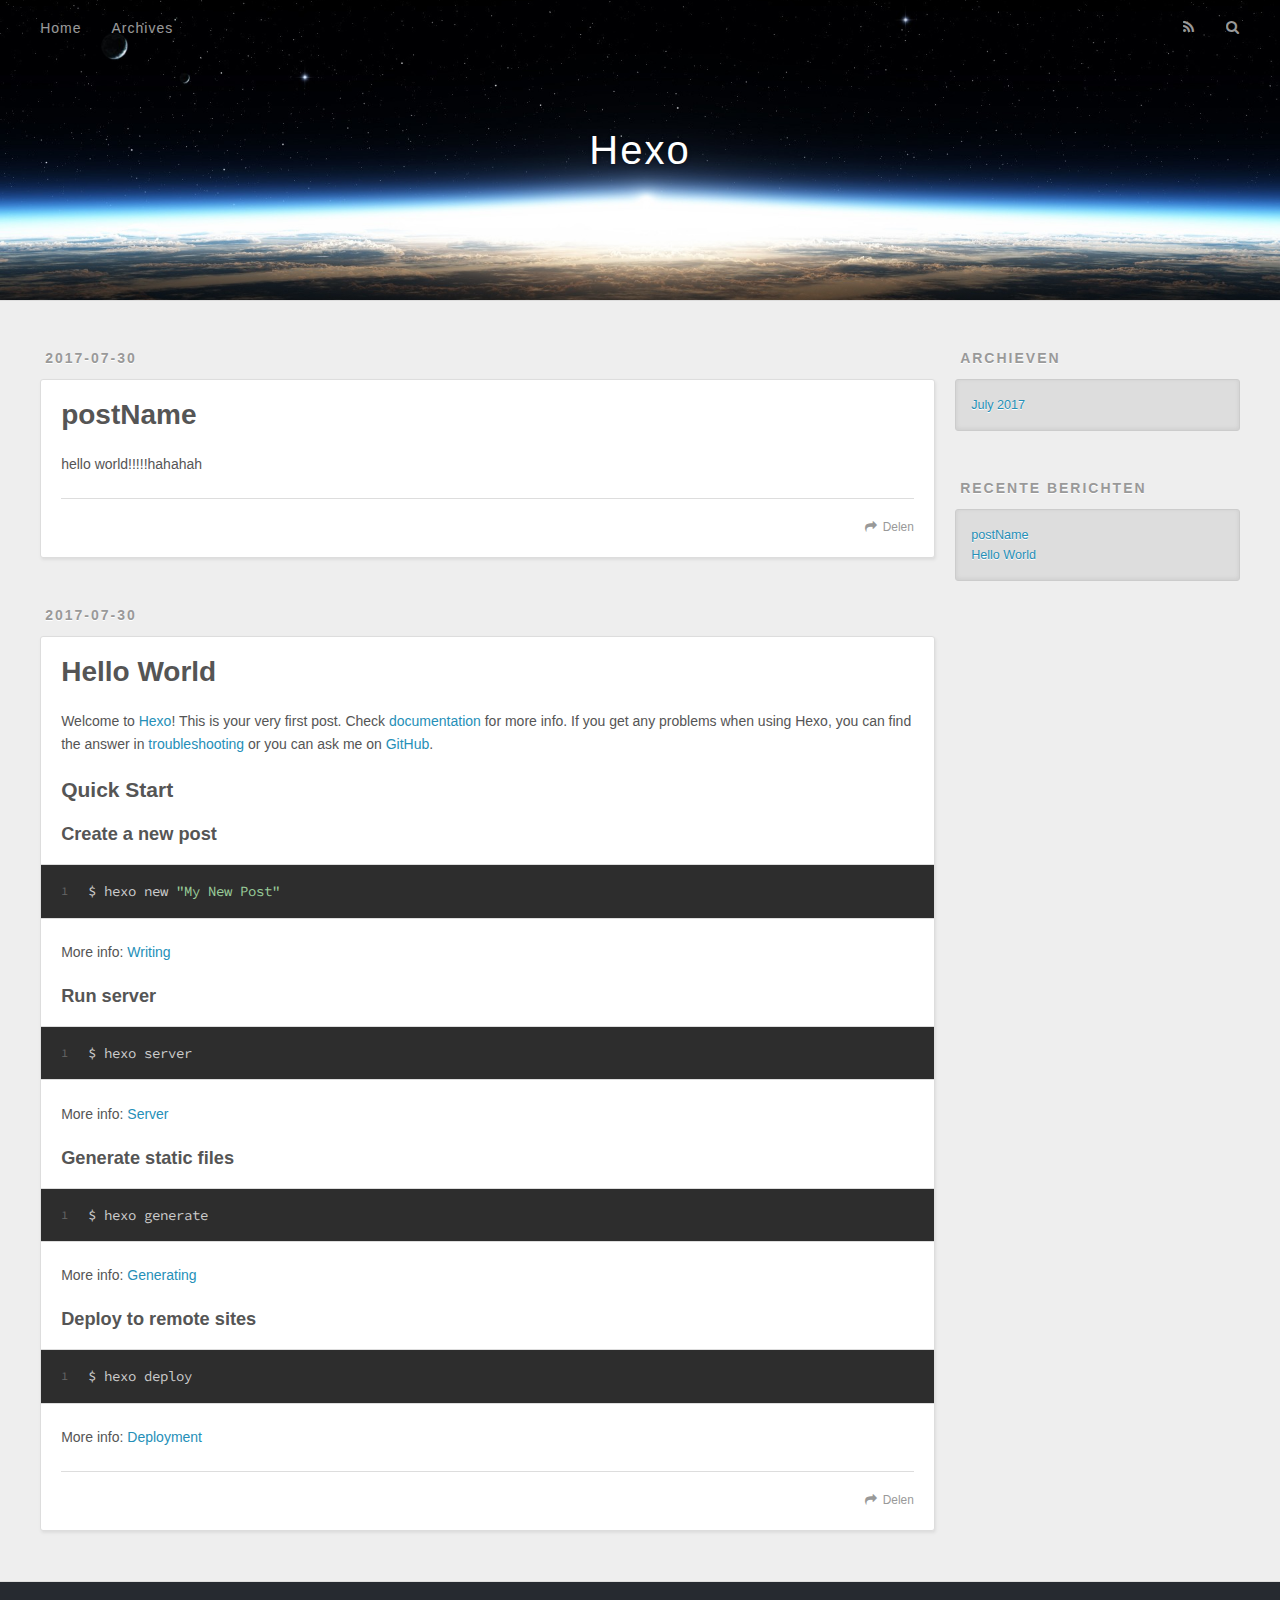
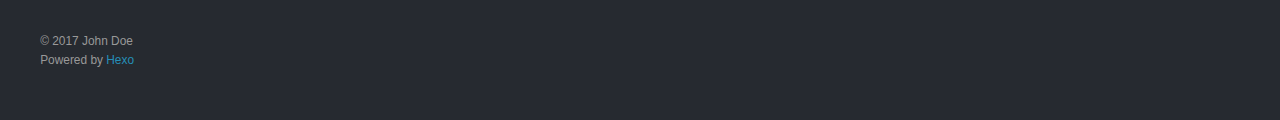
==== index.html @ 604d2409 "Site updated: 2017-07-30 21:45:47" ====
<!DOCTYPE html>
<html>
<head>
  <meta charset="utf-8">
  
  <title>Hexo</title>
  <meta name="viewport" content="width=device-width, initial-scale=1, maximum-scale=1">
  <meta property="og:type" content="website">
<meta property="og:title" content="Hexo">
<meta property="og:url" content="http://yoursite.com/index.html">
<meta property="og:site_name" content="Hexo">
<meta name="twitter:card" content="summary">
<meta name="twitter:title" content="Hexo">
  
    <link rel="alternate" href="/atom.xml" title="Hexo" type="application/atom+xml">
  
  
    <link rel="icon" href="/favicon.png">
  
  
    <link href="//fonts.googleapis.com/css?family=Source+Code+Pro" rel="stylesheet" type="text/css">
  
  <link rel="stylesheet" href="/css/style.css">
  

</head>

<body>
  <div id="container">
    <div id="wrap">
      <header id="header">
  <div id="banner"></div>
  <div id="header-outer" class="outer">
    <div id="header-title" class="inner">
      <h1 id="logo-wrap">
        <a href="/" id="logo">Hexo</a>
      </h1>
      
    </div>
    <div id="header-inner" class="inner">
      <nav id="main-nav">
        <a id="main-nav-toggle" class="nav-icon"></a>
        
          <a class="main-nav-link" href="/">Home</a>
        
          <a class="main-nav-link" href="/archives">Archives</a>
        
      </nav>
      <nav id="sub-nav">
        
          <a id="nav-rss-link" class="nav-icon" href="/atom.xml" title="RSS Feed"></a>
        
        <a id="nav-search-btn" class="nav-icon" title="Zoeken"></a>
      </nav>
      <div id="search-form-wrap">
        <form action="//google.com/search" method="get" accept-charset="UTF-8" class="search-form"><input type="search" name="q" class="search-form-input" placeholder="Search"><button type="submit" class="search-form-submit">&#xF002;</button><input type="hidden" name="sitesearch" value="http://yoursite.com"></form>
      </div>
    </div>
  </div>
</header>
      <div class="outer">
        <section id="main">
  
    <article id="post-postName" class="article article-type-post" itemscope itemprop="blogPost">
  <div class="article-meta">
    <a href="/2017/07/30/postName/" class="article-date">
  <time datetime="2017-07-30T13:39:22.000Z" itemprop="datePublished">2017-07-30</time>
</a>
    
  </div>
  <div class="article-inner">
    
    
      <header class="article-header">
        
  
    <h1 itemprop="name">
      <a class="article-title" href="/2017/07/30/postName/">postName</a>
    </h1>
  

      </header>
    
    <div class="article-entry" itemprop="articleBody">
      
        <p>hello world!!!!!hahahah</p>

      
    </div>
    <footer class="article-footer">
      <a data-url="http://yoursite.com/2017/07/30/postName/" data-id="cj5qrxjcn000185zwo9es2hul" class="article-share-link">Delen</a>
      
      
    </footer>
  </div>
  
</article>


  
    <article id="post-hello-world" class="article article-type-post" itemscope itemprop="blogPost">
  <div class="article-meta">
    <a href="/2017/07/30/hello-world/" class="article-date">
  <time datetime="2017-07-30T13:16:03.000Z" itemprop="datePublished">2017-07-30</time>
</a>
    
  </div>
  <div class="article-inner">
    
    
      <header class="article-header">
        
  
    <h1 itemprop="name">
      <a class="article-title" href="/2017/07/30/hello-world/">Hello World</a>
    </h1>
  

      </header>
    
    <div class="article-entry" itemprop="articleBody">
      
        <p>Welcome to <a href="https://hexo.io/" target="_blank" rel="external">Hexo</a>! This is your very first post. Check <a href="https://hexo.io/docs/" target="_blank" rel="external">documentation</a> for more info. If you get any problems when using Hexo, you can find the answer in <a href="https://hexo.io/docs/troubleshooting.html" target="_blank" rel="external">troubleshooting</a> or you can ask me on <a href="https://github.com/hexojs/hexo/issues" target="_blank" rel="external">GitHub</a>.</p>
<h2 id="Quick-Start"><a href="#Quick-Start" class="headerlink" title="Quick Start"></a>Quick Start</h2><h3 id="Create-a-new-post"><a href="#Create-a-new-post" class="headerlink" title="Create a new post"></a>Create a new post</h3><figure class="highlight bash"><table><tr><td class="gutter"><pre><div class="line">1</div></pre></td><td class="code"><pre><div class="line">$ hexo new <span class="string">"My New Post"</span></div></pre></td></tr></table></figure>
<p>More info: <a href="https://hexo.io/docs/writing.html" target="_blank" rel="external">Writing</a></p>
<h3 id="Run-server"><a href="#Run-server" class="headerlink" title="Run server"></a>Run server</h3><figure class="highlight bash"><table><tr><td class="gutter"><pre><div class="line">1</div></pre></td><td class="code"><pre><div class="line">$ hexo server</div></pre></td></tr></table></figure>
<p>More info: <a href="https://hexo.io/docs/server.html" target="_blank" rel="external">Server</a></p>
<h3 id="Generate-static-files"><a href="#Generate-static-files" class="headerlink" title="Generate static files"></a>Generate static files</h3><figure class="highlight bash"><table><tr><td class="gutter"><pre><div class="line">1</div></pre></td><td class="code"><pre><div class="line">$ hexo generate</div></pre></td></tr></table></figure>
<p>More info: <a href="https://hexo.io/docs/generating.html" target="_blank" rel="external">Generating</a></p>
<h3 id="Deploy-to-remote-sites"><a href="#Deploy-to-remote-sites" class="headerlink" title="Deploy to remote sites"></a>Deploy to remote sites</h3><figure class="highlight bash"><table><tr><td class="gutter"><pre><div class="line">1</div></pre></td><td class="code"><pre><div class="line">$ hexo deploy</div></pre></td></tr></table></figure>
<p>More info: <a href="https://hexo.io/docs/deployment.html" target="_blank" rel="external">Deployment</a></p>

      
    </div>
    <footer class="article-footer">
      <a data-url="http://yoursite.com/2017/07/30/hello-world/" data-id="cj5qrxjch000085zwcpgie3vq" class="article-share-link">Delen</a>
      
      
    </footer>
  </div>
  
</article>


  

</section>
        
          <aside id="sidebar">
  
    

  
    

  
    
  
    
  <div class="widget-wrap">
    <h3 class="widget-title">Archieven</h3>
    <div class="widget">
      <ul class="archive-list"><li class="archive-list-item"><a class="archive-list-link" href="/archives/2017/07/">July 2017</a></li></ul>
    </div>
  </div>


  
    
  <div class="widget-wrap">
    <h3 class="widget-title">Recente berichten</h3>
    <div class="widget">
      <ul>
        
          <li>
            <a href="/2017/07/30/postName/">postName</a>
          </li>
        
          <li>
            <a href="/2017/07/30/hello-world/">Hello World</a>
          </li>
        
      </ul>
    </div>
  </div>

  
</aside>
        
      </div>
      <footer id="footer">
  
  <div class="outer">
    <div id="footer-info" class="inner">
      &copy; 2017 John Doe<br>
      Powered by <a href="http://hexo.io/" target="_blank">Hexo</a>
    </div>
  </div>
</footer>
    </div>
    <nav id="mobile-nav">
  
    <a href="/" class="mobile-nav-link">Home</a>
  
    <a href="/archives" class="mobile-nav-link">Archives</a>
  
</nav>
    

<script src="//ajax.googleapis.com/ajax/libs/jquery/2.0.3/jquery.min.js"></script>


  <link rel="stylesheet" href="/fancybox/jquery.fancybox.css">
  <script src="/fancybox/jquery.fancybox.pack.js"></script>


<script src="/js/script.js"></script>

  </div>
</body>
</html>
---- css/style.css ----
body {
  width: 100%;
}
body:before,
body:after {
  content: "";
  display: table;
}
body:after {
  clear: both;
}
html,
body,
div,
span,
applet,
object,
iframe,
h1,
h2,
h3,
h4,
h5,
h6,
p,
blockquote,
pre,
a,
abbr,
acronym,
address,
big,
cite,
code,
del,
dfn,
em,
img,
ins,
kbd,
q,
s,
samp,
small,
strike,
strong,
sub,
sup,
tt,
var,
dl,
dt,
dd,
ol,
ul,
li,
fieldset,
form,
label,
legend,
table,
caption,
tbody,
tfoot,
thead,
tr,
th,
td {
  margin: 0;
  padding: 0;
  border: 0;
  outline: 0;
  font-weight: inherit;
  font-style: inherit;
  font-family: inherit;
  font-size: 100%;
  vertical-align: baseline;
}
body {
  line-height: 1;
  color: #000;
  background: #fff;
}
ol,
ul {
  list-style: none;
}
table {
  border-collapse: separate;
  border-spacing: 0;
  vertical-align: middle;
}
caption,
th,
td {
  text-align: left;
  font-weight: normal;
  vertical-align: middle;
}
a img {
  border: none;
}
input,
button {
  margin: 0;
  padding: 0;
}
input::-moz-focus-inner,
button::-moz-focus-inner {
  border: 0;
  padding: 0;
}
@font-face {
  font-family: FontAwesome;
  font-style: normal;
  font-weight: normal;
  src: url("fonts/fontawesome-webfont.eot?v=#4.0.3");
  src: url("fonts/fontawesome-webfont.eot?#iefix&v=#4.0.3") format("embedded-opentype"), url("fonts/fontawesome-webfont.woff?v=#4.0.3") format("woff"), url("fonts/fontawesome-webfont.ttf?v=#4.0.3") format("truetype"), url("fonts/fontawesome-webfont.svg#fontawesomeregular?v=#4.0.3") format("svg");
}
html,
body,
#container {
  height: 100%;
}
body {
  background: #eee;
  font: 14px "Helvetica Neue", Helvetica, Arial, sans-serif;
  -webkit-text-size-adjust: 100%;
}
.outer {
  max-width: 1220px;
  margin: 0 auto;
  padding: 0 20px;
}
.outer:before,
.outer:after {
  content: "";
  display: table;
}
.outer:after {
  clear: both;
}
.inner {
  display: inline;
  float: left;
  width: 98.33333333333333%;
  margin: 0 0.833333333333333%;
}
.left,
.alignleft {
  float: left;
}
.right,
.alignright {
  float: right;
}
.clear {
  clear: both;
}
#container {
  position: relative;
}
.mobile-nav-on {
  overflow: hidden;
}
#wrap {
  height: 100%;
  width: 100%;
  position: absolute;
  top: 0;
  left: 0;
  -webkit-transition: 0.2s ease-out;
  -moz-transition: 0.2s ease-out;
  -ms-transition: 0.2s ease-out;
  transition: 0.2s ease-out;
  z-index: 1;
  background: #eee;
}
.mobile-nav-on #wrap {
  left: 280px;
}
@media screen and (min-width: 768px) {
  #main {
    display: inline;
    float: left;
    width: 73.33333333333333%;
    margin: 0 0.833333333333333%;
  }
}
.article-date,
.article-category-link,
.archive-year,
.widget-title {
  text-decoration: none;
  text-transform: uppercase;
  letter-spacing: 2px;
  color: #999;
  margin-bottom: 1em;
  margin-left: 5px;
  line-height: 1em;
  text-shadow: 0 1px #fff;
  font-weight: bold;
}
.article-inner,
.archive-article-inner {
  background: #fff;
  -webkit-box-shadow: 1px 2px 3px #ddd;
  box-shadow: 1px 2px 3px #ddd;
  border: 1px solid #ddd;
  border-radius: 3px;
}
.article-entry h1,
.widget h1 {
  font-size: 2em;
}
.article-entry h2,
.widget h2 {
  font-size: 1.5em;
}
.article-entry h3,
.widget h3 {
  font-size: 1.3em;
}
.article-entry h4,
.widget h4 {
  font-size: 1.2em;
}
.article-entry h5,
.widget h5 {
  font-size: 1em;
}
.article-entry h6,
.widget h6 {
  font-size: 1em;
  color: #999;
}
.article-entry hr,
.widget hr {
  border: 1px dashed #ddd;
}
.article-entry strong,
.widget strong {
  font-weight: bold;
}
.article-entry em,
.widget em,
.article-entry cite,
.widget cite {
  font-style: italic;
}
.article-entry sup,
.widget sup,
.article-entry sub,
.widget sub {
  font-size: 0.75em;
  line-height: 0;
  position: relative;
  vertical-align: baseline;
}
.article-entry sup,
.widget sup {
  top: -0.5em;
}
.article-entry sub,
.widget sub {
  bottom: -0.2em;
}
.article-entry small,
.widget small {
  font-size: 0.85em;
}
.article-entry acronym,
.widget acronym,
.article-entry abbr,
.widget abbr {
  border-bottom: 1px dotted;
}
.article-entry ul,
.widget ul,
.article-entry ol,
.widget ol,
.article-entry dl,
.widget dl {
  margin: 0 20px;
  line-height: 1.6em;
}
.article-entry ul ul,
.widget ul ul,
.article-entry ol ul,
.widget ol ul,
.article-entry ul ol,
.widget ul ol,
.article-entry ol ol,
.widget ol ol {
  margin-top: 0;
  margin-bottom: 0;
}
.article-entry ul,
.widget ul {
  list-style: disc;
}
.article-entry ol,
.widget ol {
  list-style: decimal;
}
.article-entry dt,
.widget dt {
  font-weight: bold;
}
#header {
  height: 300px;
  position: relative;
  border-bottom: 1px solid #ddd;
}
#header:before,
#header:after {
  content: "";
  position: absolute;
  left: 0;
  right: 0;
  height: 40px;
}
#header:before {
  top: 0;
  background: -webkit-linear-gradient(rgba(0,0,0,0.2), transparent);
  background: -moz-linear-gradient(rgba(0,0,0,0.2), transparent);
  background: -ms-linear-gradient(rgba(0,0,0,0.2), transparent);
  background: linear-gradient(rgba(0,0,0,0.2), transparent);
}
#header:after {
  bottom: 0;
  background: -webkit-linear-gradient(transparent, rgba(0,0,0,0.2));
  background: -moz-linear-gradient(transparent, rgba(0,0,0,0.2));
  background: -ms-linear-gradient(transparent, rgba(0,0,0,0.2));
  background: linear-gradient(transparent, rgba(0,0,0,0.2));
}
#header-outer {
  height: 100%;
  position: relative;
}
#header-inner {
  position: relative;
  overflow: hidden;
}
#banner {
  position: absolute;
  top: 0;
  left: 0;
  width: 100%;
  height: 100%;
  background: url("images/banner.jpg") center #000;
  -webkit-background-size: cover;
  -moz-background-size: cover;
  background-size: cover;
  z-index: -1;
}
#header-title {
  text-align: center;
  height: 40px;
  position: absolute;
  top: 50%;
  left: 0;
  margin-top: -20px;
}
#logo,
#subtitle {
  text-decoration: none;
  color: #fff;
  font-weight: 300;
  text-shadow: 0 1px 4px rgba(0,0,0,0.3);
}
#logo {
  font-size: 40px;
  line-height: 40px;
  letter-spacing: 2px;
}
#subtitle {
  font-size: 16px;
  line-height: 16px;
  letter-spacing: 1px;
}
#subtitle-wrap {
  margin-top: 16px;
}
#main-nav {
  float: left;
  margin-left: -15px;
}
.nav-icon,
.main-nav-link {
  float: left;
  color: #fff;
  opacity: 0.6;
  text-decoration: none;
  text-shadow: 0 1px rgba(0,0,0,0.2);
  -webkit-transition: opacity 0.2s;
  -moz-transition: opacity 0.2s;
  -ms-transition: opacity 0.2s;
  transition: opacity 0.2s;
  display: block;
  padding: 20px 15px;
}
.nav-icon:hover,
.main-nav-link:hover {
  opacity: 1;
}
.nav-icon {
  font-family: FontAwesome;
  text-align: center;
  font-size: 14px;
  width: 14px;
  height: 14px;
  padding: 20px 15px;
  position: relative;
  cursor: pointer;
}
.main-nav-link {
  font-weight: 300;
  letter-spacing: 1px;
}
@media screen and (max-width: 479px) {
  .main-nav-link {
    display: none;
  }
}
#main-nav-toggle {
  display: none;
}
#main-nav-toggle:before {
  content: "\f0c9";
}
@media screen and (max-width: 479px) {
  #main-nav-toggle {
    display: block;
  }
}
#sub-nav {
  float: right;
  margin-right: -15px;
}
#nav-rss-link:before {
  content: "\f09e";
}
#nav-search-btn:before {
  content: "\f002";
}
#search-form-wrap {
  position: absolute;
  top: 15px;
  width: 150px;
  height: 30px;
  right: -150px;
  opacity: 0;
  -webkit-transition: 0.2s ease-out;
  -moz-transition: 0.2s ease-out;
  -ms-transition: 0.2s ease-out;
  transition: 0.2s ease-out;
}
#search-form-wrap.on {
  opacity: 1;
  right: 0;
}
@media screen and (max-width: 479px) {
  #search-form-wrap {
    width: 100%;
    right: -100%;
  }
}
.search-form {
  position: absolute;
  top: 0;
  left: 0;
  right: 0;
  background: #fff;
  padding: 5px 15px;
  border-radius: 15px;
  -webkit-box-shadow: 0 0 10px rgba(0,0,0,0.3);
  box-shadow: 0 0 10px rgba(0,0,0,0.3);
}
.search-form-input {
  border: none;
  background: none;
  color: #555;
  width: 100%;
  font: 13px "Helvetica Neue", Helvetica, Arial, sans-serif;
  outline: none;
}
.search-form-input::-webkit-search-results-decoration,
.search-form-input::-webkit-search-cancel-button {
  -webkit-appearance: none;
}
.search-form-submit {
  position: absolute;
  top: 50%;
  right: 10px;
  margin-top: -7px;
  font: 13px FontAwesome;
  border: none;
  background: none;
  color: #bbb;
  cursor: pointer;
}
.search-form-submit:hover,
.search-form-submit:focus {
  color: #777;
}
.article {
  margin: 50px 0;
}
.article-inner {
  overflow: hidden;
}
.article-meta:before,
.article-meta:after {
  content: "";
  display: table;
}
.article-meta:after {
  clear: both;
}
.article-date {
  float: left;
}
.article-category {
  float: left;
  line-height: 1em;
  color: #ccc;
  text-shadow: 0 1px #fff;
  margin-left: 8px;
}
.article-category:before {
  content: "\2022";
}
.article-category-link {
  margin: 0 12px 1em;
}
.article-header {
  padding: 20px 20px 0;
}
.article-title {
  text-decoration: none;
  font-size: 2em;
  font-weight: bold;
  color: #555;
  line-height: 1.1em;
  -webkit-transition: color 0.2s;
  -moz-transition: color 0.2s;
  -ms-transition: color 0.2s;
  transition: color 0.2s;
}
a.article-title:hover {
  color: #258fb8;
}
.article-entry {
  color: #555;
  padding: 0 20px;
}
.article-entry:before,
.article-entry:after {
  content: "";
  display: table;
}
.article-entry:after {
  clear: both;
}
.article-entry p,
.article-entry table {
  line-height: 1.6em;
  margin: 1.6em 0;
}
.article-entry h1,
.article-entry h2,
.article-entry h3,
.article-entry h4,
.article-entry h5,
.article-entry h6 {
  font-weight: bold;
}
.article-entry h1,
.article-entry h2,
.article-entry h3,
.article-entry h4,
.article-entry h5,
.article-entry h6 {
  line-height: 1.1em;
  margin: 1.1em 0;
}
.article-entry a {
  color: #258fb8;
  text-decoration: none;
}
.article-entry a:hover {
  text-decoration: underline;
}
.article-entry ul,
.article-entry ol,
.article-entry dl {
  margin-top: 1.6em;
  margin-bottom: 1.6em;
}
.article-entry img,
.article-entry video {
  max-width: 100%;
  height: auto;
  display: block;
  margin: auto;
}
.article-entry iframe {
  border: none;
}
.article-entry table {
  width: 100%;
  border-collapse: collapse;
  border-spacing: 0;
}
.article-entry th {
  font-weight: bold;
  border-bottom: 3px solid #ddd;
  padding-bottom: 0.5em;
}
.article-entry td {
  border-bottom: 1px solid #ddd;
  padding: 10px 0;
}
.article-entry blockquote {
  font-family: Georgia, "Times New Roman", serif;
  font-size: 1.4em;
  margin: 1.6em 20px;
  text-align: center;
}
.article-entry blockquote footer {
  font-size: 14px;
  margin: 1.6em 0;
  font-family: "Helvetica Neue", Helvetica, Arial, sans-serif;
}
.article-entry blockquote footer cite:before {
  content: "—";
  padding: 0 0.5em;
}
.article-entry .pullquote {
  text-align: left;
  width: 45%;
  margin: 0;
}
.article-entry .pullquote.left {
  margin-left: 0.5em;
  margin-right: 1em;
}
.article-entry .pullquote.right {
  margin-right: 0.5em;
  margin-left: 1em;
}
.article-entry .caption {
  color: #999;
  display: block;
  font-size: 0.9em;
  margin-top: 0.5em;
  position: relative;
  text-align: center;
}
.article-entry .video-container {
  position: relative;
  padding-top: 56.25%;
  height: 0;
  overflow: hidden;
}
.article-entry .video-container iframe,
.article-entry .video-container object,
.article-entry .video-container embed {
  position: absolute;
  top: 0;
  left: 0;
  width: 100%;
  height: 100%;
  margin-top: 0;
}
.article-more-link a {
  display: inline-block;
  line-height: 1em;
  padding: 6px 15px;
  border-radius: 15px;
  background: #eee;
  color: #999;
  text-shadow: 0 1px #fff;
  text-decoration: none;
}
.article-more-link a:hover {
  background: #258fb8;
  color: #fff;
  text-decoration: none;
  text-shadow: 0 1px #1e7293;
}
.article-footer {
  font-size: 0.85em;
  line-height: 1.6em;
  border-top: 1px solid #ddd;
  padding-top: 1.6em;
  margin: 0 20px 20px;
}
.article-footer:before,
.article-footer:after {
  content: "";
  display: table;
}
.article-footer:after {
  clear: both;
}
.article-footer a {
  color: #999;
  text-decoration: none;
}
.article-footer a:hover {
  color: #555;
}
.article-tag-list-item {
  float: left;
  margin-right: 10px;
}
.article-tag-list-link:before {
  content: "#";
}
.article-comment-link {
  float: right;
}
.article-comment-link:before {
  content: "\f075";
  font-family: FontAwesome;
  padding-right: 8px;
}
.article-share-link {
  cursor: pointer;
  float: right;
  margin-left: 20px;
}
.article-share-link:before {
  content: "\f064";
  font-family: FontAwesome;
  padding-right: 6px;
}
#article-nav {
  position: relative;
}
#article-nav:before,
#article-nav:after {
  content: "";
  display: table;
}
#article-nav:after {
  clear: both;
}
@media screen and (min-width: 768px) {
  #article-nav {
    margin: 50px 0;
  }
  #article-nav:before {
    width: 8px;
    height: 8px;
    position: absolute;
    top: 50%;
    left: 50%;
    margin-top: -4px;
    margin-left: -4px;
    content: "";
    border-radius: 50%;
    background: #ddd;
    -webkit-box-shadow: 0 1px 2px #fff;
    box-shadow: 0 1px 2px #fff;
  }
}
.article-nav-link-wrap {
  text-decoration: none;
  text-shadow: 0 1px #fff;
  color: #999;
  -webkit-box-sizing: border-box;
  -moz-box-sizing: border-box;
  box-sizing: border-box;
  margin-top: 50px;
  text-align: center;
  display: block;
}
.article-nav-link-wrap:hover {
  color: #555;
}
@media screen and (min-width: 768px) {
  .article-nav-link-wrap {
    width: 50%;
    margin-top: 0;
  }
}
@media screen and (min-width: 768px) {
  #article-nav-newer {
    float: left;
    text-align: right;
    padding-right: 20px;
  }
}
@media screen and (min-width: 768px) {
  #article-nav-older {
    float: right;
    text-align: left;
    padding-left: 20px;
  }
}
.article-nav-caption {
  text-transform: uppercase;
  letter-spacing: 2px;
  color: #ddd;
  line-height: 1em;
  font-weight: bold;
}
#article-nav-newer .article-nav-caption {
  margin-right: -2px;
}
.article-nav-title {
  font-size: 0.85em;
  line-height: 1.6em;
  margin-top: 0.5em;
}
.article-share-box {
  position: absolute;
  display: none;
  background: #fff;
  -webkit-box-shadow: 1px 2px 10px rgba(0,0,0,0.2);
  box-shadow: 1px 2px 10px rgba(0,0,0,0.2);
  border-radius: 3px;
  margin-left: -145px;
  overflow: hidden;
  z-index: 1;
}
.article-share-box.on {
  display: block;
}
.article-share-input {
  width: 100%;
  background: none;
  -webkit-box-sizing: border-box;
  -moz-box-sizing: border-box;
  box-sizing: border-box;
  font: 14px "Helvetica Neue", Helvetica, Arial, sans-serif;
  padding: 0 15px;
  color: #555;
  outline: none;
  border: 1px solid #ddd;
  border-radius: 3px 3px 0 0;
  height: 36px;
  line-height: 36px;
}
.article-share-links {
  background: #eee;
}
.article-share-links:before,
.article-share-links:after {
  content: "";
  display: table;
}
.article-share-links:after {
  clear: both;
}
.article-share-twitter,
.article-share-facebook,
.article-share-pinterest,
.article-share-google {
  width: 50px;
  height: 36px;
  display: block;
  float: left;
  position: relative;
  color: #999;
  text-shadow: 0 1px #fff;
}
.article-share-twitter:before,
.article-share-facebook:before,
.article-share-pinterest:before,
.article-share-google:before {
  font-size: 20px;
  font-family: FontAwesome;
  width: 20px;
  height: 20px;
  position: absolute;
  top: 50%;
  left: 50%;
  margin-top: -10px;
  margin-left: -10px;
  text-align: center;
}
.article-share-twitter:hover,
.article-share-facebook:hover,
.article-share-pinterest:hover,
.article-share-google:hover {
  color: #fff;
}
.article-share-twitter:before {
  content: "\f099";
}
.article-share-twitter:hover {
  background: #00aced;
  text-shadow: 0 1px #008abe;
}
.article-share-facebook:before {
  content: "\f09a";
}
.article-share-facebook:hover {
  background: #3b5998;
  text-shadow: 0 1px #2f477a;
}
.article-share-pinterest:before {
  content: "\f0d2";
}
.article-share-pinterest:hover {
  background: #cb2027;
  text-shadow: 0 1px #a21a1f;
}
.article-share-google:before {
  content: "\f0d5";
}
.article-share-google:hover {
  background: #dd4b39;
  text-shadow: 0 1px #be3221;
}
.article-gallery {
  background: #000;
  position: relative;
}
.article-gallery-photos {
  position: relative;
  overflow: hidden;
}
.article-gallery-img {
  display: none;
  max-width: 100%;
}
.article-gallery-img:first-child {
  display: block;
}
.article-gallery-img.loaded {
  position: absolute;
  display: block;
}
.article-gallery-img img {
  display: block;
  max-width: 100%;
  margin: 0 auto;
}
#comments {
  background: #fff;
  -webkit-box-shadow: 1px 2px 3px #ddd;
  box-shadow: 1px 2px 3px #ddd;
  padding: 20px;
  border: 1px solid #ddd;
  border-radius: 3px;
  margin: 50px 0;
}
#comments a {
  color: #258fb8;
}
.archives-wrap {
  margin: 50px 0;
}
.archives:before,
.archives:after {
  content: "";
  display: table;
}
.archives:after {
  clear: both;
}
.archive-year-wrap {
  margin-bottom: 1em;
}
.archives {
  -webkit-column-gap: 10px;
  -moz-column-gap: 10px;
  column-gap: 10px;
}
@media screen and (min-width: 480px) and (max-width: 767px) {
  .archives {
    -webkit-column-count: 2;
    -moz-column-count: 2;
    column-count: 2;
  }
}
@media screen and (min-width: 768px) {
  .archives {
    -webkit-column-count: 3;
    -moz-column-count: 3;
    column-count: 3;
  }
}
.archive-article {
  -webkit-column-break-inside: avoid;
  page-break-inside: avoid;
  overflow: hidden;
  break-inside: avoid-column;
}
.archive-article-inner {
  padding: 10px;
  margin-bottom: 15px;
}
.archive-article-title {
  text-decoration: none;
  font-weight: bold;
  color: #555;
  -webkit-transition: color 0.2s;
  -moz-transition: color 0.2s;
  -ms-transition: color 0.2s;
  transition: color 0.2s;
  line-height: 1.6em;
}
.archive-article-title:hover {
  color: #258fb8;
}
.archive-article-footer {
  margin-top: 1em;
}
.archive-article-date {
  color: #999;
  text-decoration: none;
  font-size: 0.85em;
  line-height: 1em;
  margin-bottom: 0.5em;
  display: block;
}
#page-nav {
  margin: 50px auto;
  background: #fff;
  -webkit-box-shadow: 1px 2px 3px #ddd;
  box-shadow: 1px 2px 3px #ddd;
  border: 1px solid #ddd;
  border-radius: 3px;
  text-align: center;
  color: #999;
  overflow: hidden;
}
#page-nav:before,
#page-nav:after {
  content: "";
  display: table;
}
#page-nav:after {
  clear: both;
}
#page-nav a,
#page-nav span {
  padding: 10px 20px;
  line-height: 1;
  height: 2ex;
}
#page-nav a {
  color: #999;
  text-decoration: none;
}
#page-nav a:hover {
  background: #999;
  color: #fff;
}
#page-nav .prev {
  float: left;
}
#page-nav .next {
  float: right;
}
#page-nav .page-number {
  display: inline-block;
}
@media screen and (max-width: 479px) {
  #page-nav .page-number {
    display: none;
  }
}
#page-nav .current {
  color: #555;
  font-weight: bold;
}
#page-nav .space {
  color: #ddd;
}
#footer {
  background: #262a30;
  padding: 50px 0;
  border-top: 1px solid #ddd;
  color: #999;
}
#footer a {
  color: #258fb8;
  text-decoration: none;
}
#footer a:hover {
  text-decoration: underline;
}
#footer-info {
  line-height: 1.6em;
  font-size: 0.85em;
}
.article-entry pre,
.article-entry .highlight {
  background: #2d2d2d;
  margin: 0 -20px;
  padding: 15px 20px;
  border-style: solid;
  border-color: #ddd;
  border-width: 1px 0;
  overflow: auto;
  color: #ccc;
  line-height: 22.400000000000002px;
}
.article-entry .highlight .gutter pre,
.article-entry .gist .gist-file .gist-data .line-numbers {
  color: #666;
  font-size: 0.85em;
}
.article-entry pre,
.article-entry code {
  font-family: "Source Code Pro", Consolas, Monaco, Menlo, Consolas, monospace;
}
.article-entry code {
  background: #eee;
  text-shadow: 0 1px #fff;
  padding: 0 0.3em;
}
.article-entry pre code {
  background: none;
  text-shadow: none;
  padding: 0;
}
.article-entry .highlight pre {
  border: none;
  margin: 0;
  padding: 0;
}
.article-entry .highlight table {
  margin: 0;
  width: auto;
}
.article-entry .highlight td {
  border: none;
  padding: 0;
}
.article-entry .highlight figcaption {
  font-size: 0.85em;
  color: #999;
  line-height: 1em;
  margin-bottom: 1em;
}
.article-entry .highlight figcaption:before,
.article-entry .highlight figcaption:after {
  content: "";
  display: table;
}
.article-entry .highlight figcaption:after {
  clear: both;
}
.article-entry .highlight figcaption a {
  float: right;
}
.article-entry .highlight .gutter pre {
  text-align: right;
  padding-right: 20px;
}
.article-entry .highlight .line {
  height: 22.400000000000002px;
}
.article-entry .highlight .line.marked {
  background: #515151;
}
.article-entry .gist {
  margin: 0 -20px;
  border-style: solid;
  border-color: #ddd;
  border-width: 1px 0;
  background: #2d2d2d;
  padding: 15px 20px 15px 0;
}
.article-entry .gist .gist-file {
  border: none;
  font-family: "Source Code Pro", Consolas, Monaco, Menlo, Consolas, monospace;
  margin: 0;
}
.article-entry .gist .gist-file .gist-data {
  background: none;
  border: none;
}
.article-entry .gist .gist-file .gist-data .line-numbers {
  background: none;
  border: none;
  padding: 0 20px 0 0;
}
.article-entry .gist .gist-file .gist-data .line-data {
  padding: 0 !important;
}
.article-entry .gist .gist-file .highlight {
  margin: 0;
  padding: 0;
  border: none;
}
.article-entry .gist .gist-file .gist-meta {
  background: #2d2d2d;
  color: #999;
  font: 0.85em "Helvetica Neue", Helvetica, Arial, sans-serif;
  text-shadow: 0 0;
  padding: 0;
  margin-top: 1em;
  margin-left: 20px;
}
.article-entry .gist .gist-file .gist-meta a {
  color: #258fb8;
  font-weight: normal;
}
.article-entry .gist .gist-file .gist-meta a:hover {
  text-decoration: underline;
}
pre .comment,
pre .title {
  color: #999;
}
pre .variable,
pre .attribute,
pre .tag,
pre .regexp,
pre .ruby .constant,
pre .xml .tag .title,
pre .xml .pi,
pre .xml .doctype,
pre .html .doctype,
pre .css .id,
pre .css .class,
pre .css .pseudo {
  color: #f2777a;
}
pre .number,
pre .preprocessor,
pre .built_in,
pre .literal,
pre .params,
pre .constant {
  color: #f99157;
}
pre .class,
pre .ruby .class .title,
pre .css .rules .attribute {
  color: #9c9;
}
pre .string,
pre .value,
pre .inheritance,
pre .header,
pre .ruby .symbol,
pre .xml .cdata {
  color: #9c9;
}
pre .css .hexcolor {
  color: #6cc;
}
pre .function,
pre .python .decorator,
pre .python .title,
pre .ruby .function .title,
pre .ruby .title .keyword,
pre .perl .sub,
pre .javascript .title,
pre .coffeescript .title {
  color: #69c;
}
pre .keyword,
pre .javascript .function {
  color: #c9c;
}
@media screen and (max-width: 479px) {
  #mobile-nav {
    position: absolute;
    top: 0;
    left: 0;
    width: 280px;
    height: 100%;
    background: #191919;
    border-right: 1px solid #fff;
  }
}
@media screen and (max-width: 479px) {
  .mobile-nav-link {
    display: block;
    color: #999;
    text-decoration: none;
    padding: 15px 20px;
    font-weight: bold;
  }
  .mobile-nav-link:hover {
    color: #fff;
  }
}
@media screen and (min-width: 768px) {
  #sidebar {
    display: inline;
    float: left;
    width: 23.333333333333332%;
    margin: 0 0.833333333333333%;
  }
}
.widget-wrap {
  margin: 50px 0;
}
.widget {
  color: #777;
  text-shadow: 0 1px #fff;
  background: #ddd;
  -webkit-box-shadow: 0 -1px 4px #ccc inset;
  box-shadow: 0 -1px 4px #ccc inset;
  border: 1px solid #ccc;
  padding: 15px;
  border-radius: 3px;
}
.widget a {
  color: #258fb8;
  text-decoration: none;
}
.widget a:hover {
  text-decoration: underline;
}
.widget ul ul,
.widget ol ul,
.widget dl ul,
.widget ul ol,
.widget ol ol,
.widget dl ol,
.widget ul dl,
.widget ol dl,
.widget dl dl {
  margin-left: 15px;
  list-style: disc;
}
.widget {
  line-height: 1.6em;
  word-wrap: break-word;
  font-size: 0.9em;
}
.widget ul,
.widget ol {
  list-style: none;
  margin: 0;
}
.widget ul ul,
.widget ol ul,
.widget ul ol,
.widget ol ol {
  margin: 0 20px;
}
.widget ul ul,
.widget ol ul {
  list-style: disc;
}
.widget ul ol,
.widget ol ol {
  list-style: decimal;
}
.category-list-count,
.tag-list-count,
.archive-list-count {
  padding-left: 5px;
  color: #999;
  font-size: 0.85em;
}
.category-list-count:before,
.tag-list-count:before,
.archive-list-count:before {
  content: "(";
}
.category-list-count:after,
.tag-list-count:after,
.archive-list-count:after {
  content: ")";
}
.tagcloud a {
  margin-right: 5px;
  display: inline-block;
}
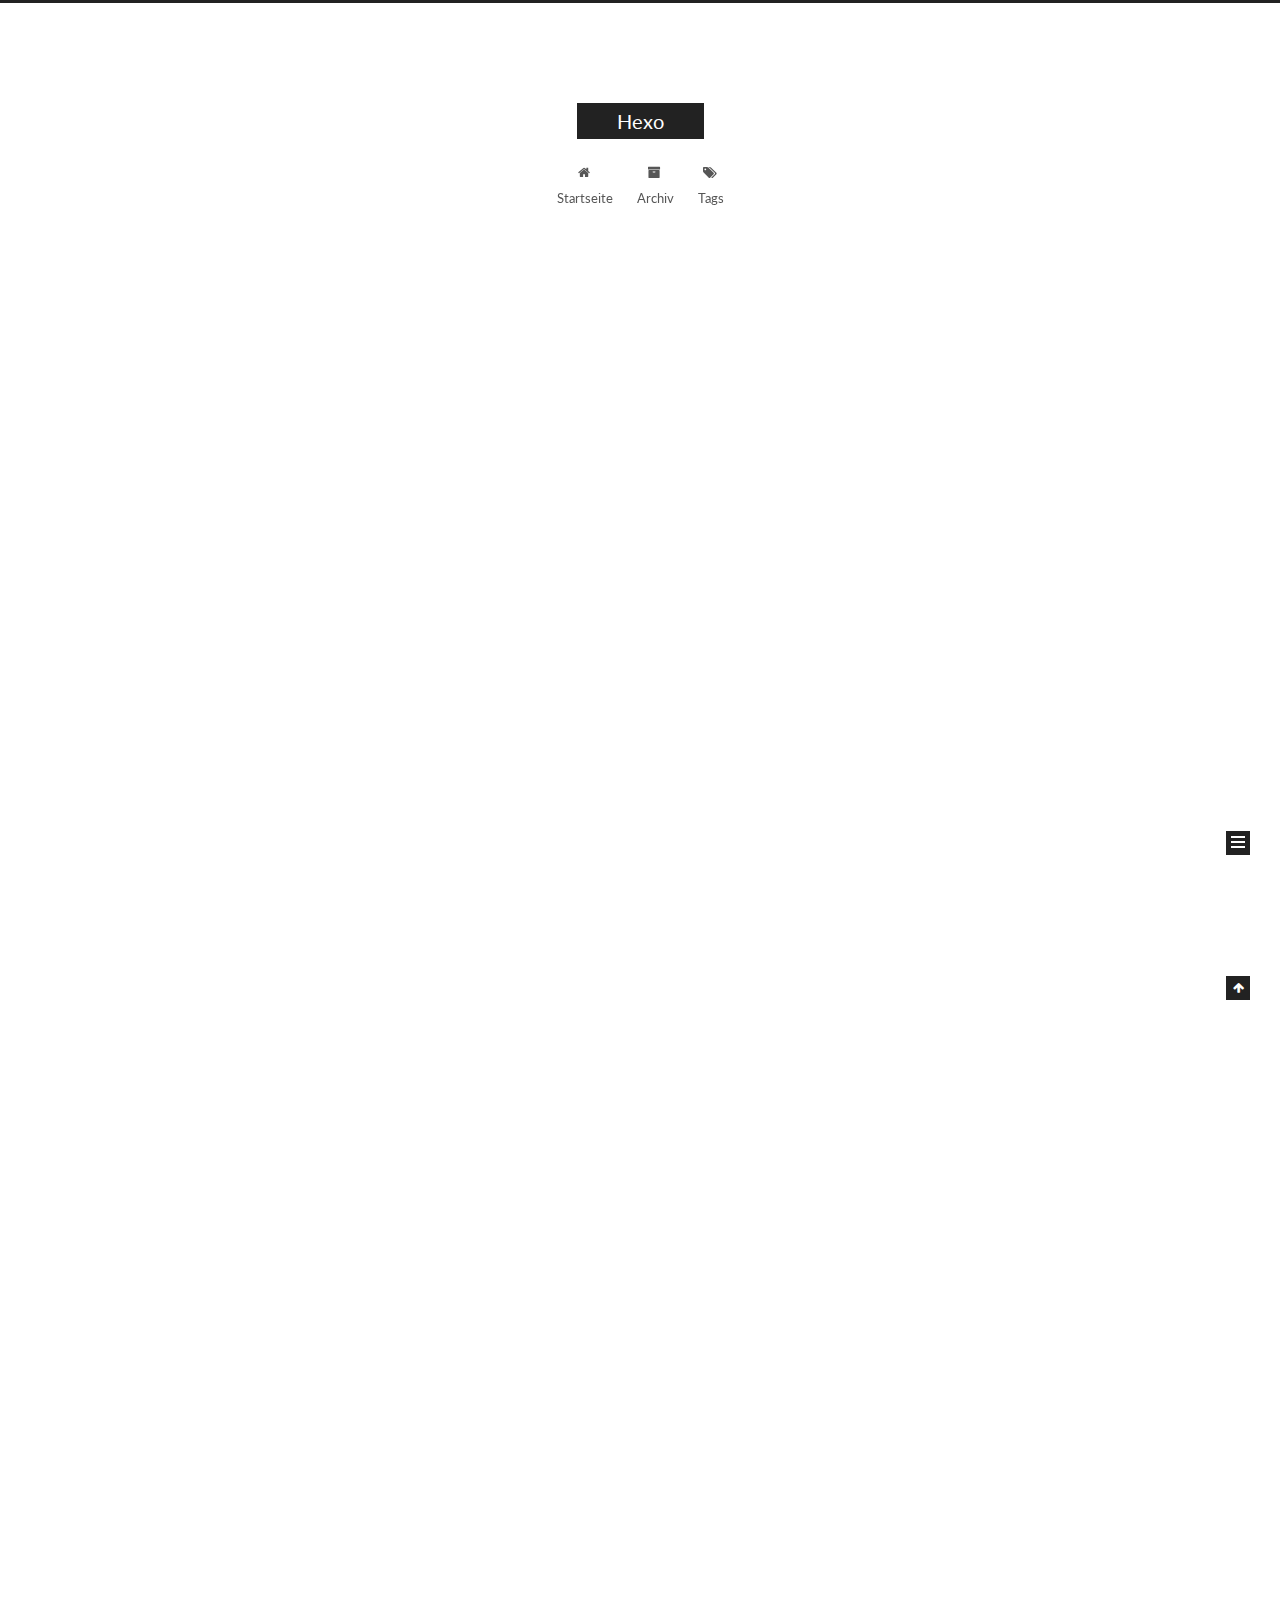
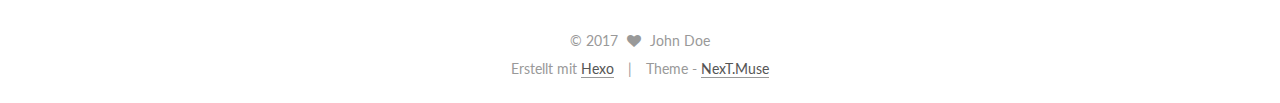
==== commit dfe43ac1: "Site updated: 2017-07-30 22:16:30" ====
--- a/index.html
+++ b/index.html
@@ -1,126 +1,439 @@
 <!DOCTYPE html>
-<html>
+
+
+
+  
+
+
+<html class="theme-next muse use-motion" lang="">
 <head>
-  <meta charset="utf-8">
-  
-  <title>Hexo</title>
-  <meta name="viewport" content="width=device-width, initial-scale=1, maximum-scale=1">
-  <meta property="og:type" content="website">
+  <meta charset="UTF-8"/>
+<meta http-equiv="X-UA-Compatible" content="IE=edge" />
+<meta name="viewport" content="width=device-width, initial-scale=1, maximum-scale=1"/>
+
+
+
+
+
+
+
+
+
+<meta http-equiv="Cache-Control" content="no-transform" />
+<meta http-equiv="Cache-Control" content="no-siteapp" />
+
+
+
+
+
+
+
+
+
+
+
+
+
+
+
+  
+  
+  <link href="/lib/fancybox/source/jquery.fancybox.css?v=2.1.5" rel="stylesheet" type="text/css" />
+
+
+
+
+  
+  
+  
+  
+
+  
+    
+    
+  
+
+  
+
+  
+
+  
+
+  
+
+  
+    
+    
+    <link href="//fonts.googleapis.com/css?family=Lato:300,300italic,400,400italic,700,700italic&subset=latin,latin-ext" rel="stylesheet" type="text/css">
+  
+
+
+
+
+
+
+<link href="/lib/font-awesome/css/font-awesome.min.css?v=4.6.2" rel="stylesheet" type="text/css" />
+
+<link href="/css/main.css?v=5.1.1" rel="stylesheet" type="text/css" />
+
+
+  <meta name="keywords" content="Hexo, NexT" />
+
+
+
+
+
+
+
+
+  <link rel="shortcut icon" type="image/x-icon" href="/favicon.ico?v=5.1.1" />
+
+
+
+
+
+
+<meta property="og:type" content="website">
 <meta property="og:title" content="Hexo">
 <meta property="og:url" content="http://yoursite.com/index.html">
 <meta property="og:site_name" content="Hexo">
 <meta name="twitter:card" content="summary">
 <meta name="twitter:title" content="Hexo">
-  
-    <link rel="alternate" href="/atom.xml" title="Hexo" type="application/atom+xml">
-  
-  
-    <link rel="icon" href="/favicon.png">
-  
-  
-    <link href="//fonts.googleapis.com/css?family=Source+Code+Pro" rel="stylesheet" type="text/css">
-  
-  <link rel="stylesheet" href="/css/style.css">
-  
+
+
+
+<script type="text/javascript" id="hexo.configurations">
+  var NexT = window.NexT || {};
+  var CONFIG = {
+    root: '/',
+    scheme: 'Muse',
+    sidebar: {"position":"left","display":"post","offset":12,"offset_float":0,"b2t":false,"scrollpercent":false,"onmobile":false},
+    fancybox: true,
+    motion: true,
+    duoshuo: {
+      userId: '0',
+      author: 'Author'
+    },
+    algolia: {
+      applicationID: '',
+      apiKey: '',
+      indexName: '',
+      hits: {"per_page":10},
+      labels: {"input_placeholder":"Search for Posts","hits_empty":"We didn't find any results for the search: ${query}","hits_stats":"${hits} results found in ${time} ms"}
+    }
+  };
+</script>
+
+
+
+  <link rel="canonical" href="http://yoursite.com/"/>
+
+
+
+
+
+  <title>Hexo</title>
+  
+
+
+
+
+
+
+
+
+
+
+
+
+
 
 </head>
 
-<body>
-  <div id="container">
-    <div id="wrap">
-      <header id="header">
-  <div id="banner"></div>
-  <div id="header-outer" class="outer">
-    <div id="header-title" class="inner">
-      <h1 id="logo-wrap">
-        <a href="/" id="logo">Hexo</a>
-      </h1>
-      
-    </div>
-    <div id="header-inner" class="inner">
-      <nav id="main-nav">
-        <a id="main-nav-toggle" class="nav-icon"></a>
-        
-          <a class="main-nav-link" href="/">Home</a>
-        
-          <a class="main-nav-link" href="/archives">Archives</a>
-        
-      </nav>
-      <nav id="sub-nav">
-        
-          <a id="nav-rss-link" class="nav-icon" href="/atom.xml" title="RSS Feed"></a>
-        
-        <a id="nav-search-btn" class="nav-icon" title="Zoeken"></a>
-      </nav>
-      <div id="search-form-wrap">
-        <form action="//google.com/search" method="get" accept-charset="UTF-8" class="search-form"><input type="search" name="q" class="search-form-input" placeholder="Search"><button type="submit" class="search-form-submit">&#xF002;</button><input type="hidden" name="sitesearch" value="http://yoursite.com"></form>
-      </div>
-    </div>
+<body itemscope itemtype="http://schema.org/WebPage" lang="">
+
+  
+  
+    
+  
+
+  <div class="container sidebar-position-left 
+   page-home 
+ ">
+    <div class="headband"></div>
+
+    <header id="header" class="header" itemscope itemtype="http://schema.org/WPHeader">
+      <div class="header-inner"><div class="site-brand-wrapper">
+  <div class="site-meta ">
+    
+
+    <div class="custom-logo-site-title">
+      <a href="/"  class="brand" rel="start">
+        <span class="logo-line-before"><i></i></span>
+        <span class="site-title">Hexo</span>
+        <span class="logo-line-after"><i></i></span>
+      </a>
+    </div>
+      
+        <p class="site-subtitle"></p>
+      
   </div>
-</header>
-      <div class="outer">
-        <section id="main">
-  
-    <article id="post-postName" class="article article-type-post" itemscope itemprop="blogPost">
-  <div class="article-meta">
-    <a href="/2017/07/30/postName/" class="article-date">
-  <time datetime="2017-07-30T13:39:22.000Z" itemprop="datePublished">2017-07-30</time>
-</a>
-    
+
+  <div class="site-nav-toggle">
+    <button>
+      <span class="btn-bar"></span>
+      <span class="btn-bar"></span>
+      <span class="btn-bar"></span>
+    </button>
   </div>
-  <div class="article-inner">
-    
-    
-      <header class="article-header">
-        
-  
-    <h1 itemprop="name">
-      <a class="article-title" href="/2017/07/30/postName/">postName</a>
-    </h1>
-  
-
+</div>
+
+<nav class="site-nav">
+  
+
+  
+    <ul id="menu" class="menu">
+      
+        
+        <li class="menu-item menu-item-home">
+          <a href="/" rel="section">
+            
+              <i class="menu-item-icon fa fa-fw fa-home"></i> <br />
+            
+            Startseite
+          </a>
+        </li>
+      
+        
+        <li class="menu-item menu-item-archives">
+          <a href="/archives/" rel="section">
+            
+              <i class="menu-item-icon fa fa-fw fa-archive"></i> <br />
+            
+            Archiv
+          </a>
+        </li>
+      
+        
+        <li class="menu-item menu-item-tags">
+          <a href="/tags/" rel="section">
+            
+              <i class="menu-item-icon fa fa-fw fa-tags"></i> <br />
+            
+            Tags
+          </a>
+        </li>
+      
+
+      
+    </ul>
+  
+
+  
+</nav>
+
+
+
+ </div>
+    </header>
+
+    <main id="main" class="main">
+      <div class="main-inner">
+        <div class="content-wrap">
+          <div id="content" class="content">
+            
+  <section id="posts" class="posts-expand">
+    
+      
+
+  
+
+  
+  
+  
+
+  <article class="post post-type-normal " itemscope itemtype="http://schema.org/Article">
+    <link itemprop="mainEntityOfPage" href="http://yoursite.com/2017/07/30/postName/">
+
+    <span hidden itemprop="author" itemscope itemtype="http://schema.org/Person">
+      <meta itemprop="name" content="John Doe">
+      <meta itemprop="description" content="">
+      <meta itemprop="image" content="/images/avatar.gif">
+    </span>
+
+    <span hidden itemprop="publisher" itemscope itemtype="http://schema.org/Organization">
+      <meta itemprop="name" content="Hexo">
+    </span>
+
+    
+      <header class="post-header">
+
+        
+        
+          <h1 class="post-title" itemprop="name headline">
+                
+                <a class="post-title-link" href="/2017/07/30/postName/" itemprop="url">postName</a></h1>
+        
+
+        <div class="post-meta">
+          <span class="post-time">
+            
+              <span class="post-meta-item-icon">
+                <i class="fa fa-calendar-o"></i>
+              </span>
+              
+                <span class="post-meta-item-text">Veröffentlicht am</span>
+              
+              <time title="Post created" itemprop="dateCreated datePublished" datetime="2017-07-30T21:39:22+08:00">
+                2017-07-30
+              </time>
+            
+
+            
+
+            
+          </span>
+
+          
+
+          
+            
+          
+
+          
+          
+
+          
+
+          
+
+          
+
+        </div>
       </header>
     
-    <div class="article-entry" itemprop="articleBody">
-      
-        <p>hello world!!!!!hahahah</p>
-
-      
-    </div>
-    <footer class="article-footer">
-      <a data-url="http://yoursite.com/2017/07/30/postName/" data-id="cj5qrxjcn000185zwo9es2hul" class="article-share-link">Delen</a>
-      
+
+    <div class="post-body" itemprop="articleBody">
+
+      
+      
+
+      
+        
+          
+            <p>hello world!!!!!hahahah</p>
+
+          
+        
+      
+    </div>
+
+    <div>
+      
+    </div>
+
+    <div>
+      
+    </div>
+
+    <div>
+      
+    </div>
+
+    <footer class="post-footer">
+      
+
+      
+
+      
+
+      
+      
+        <div class="post-eof"></div>
       
     </footer>
-  </div>
-  
-</article>
-
-
-  
-    <article id="post-hello-world" class="article article-type-post" itemscope itemprop="blogPost">
-  <div class="article-meta">
-    <a href="/2017/07/30/hello-world/" class="article-date">
-  <time datetime="2017-07-30T13:16:03.000Z" itemprop="datePublished">2017-07-30</time>
-</a>
-    
-  </div>
-  <div class="article-inner">
-    
-    
-      <header class="article-header">
-        
-  
-    <h1 itemprop="name">
-      <a class="article-title" href="/2017/07/30/hello-world/">Hello World</a>
-    </h1>
-  
-
+  </article>
+
+
+    
+      
+
+  
+
+  
+  
+  
+
+  <article class="post post-type-normal " itemscope itemtype="http://schema.org/Article">
+    <link itemprop="mainEntityOfPage" href="http://yoursite.com/2017/07/30/hello-world/">
+
+    <span hidden itemprop="author" itemscope itemtype="http://schema.org/Person">
+      <meta itemprop="name" content="John Doe">
+      <meta itemprop="description" content="">
+      <meta itemprop="image" content="/images/avatar.gif">
+    </span>
+
+    <span hidden itemprop="publisher" itemscope itemtype="http://schema.org/Organization">
+      <meta itemprop="name" content="Hexo">
+    </span>
+
+    
+      <header class="post-header">
+
+        
+        
+          <h1 class="post-title" itemprop="name headline">
+                
+                <a class="post-title-link" href="/2017/07/30/hello-world/" itemprop="url">Hello World</a></h1>
+        
+
+        <div class="post-meta">
+          <span class="post-time">
+            
+              <span class="post-meta-item-icon">
+                <i class="fa fa-calendar-o"></i>
+              </span>
+              
+                <span class="post-meta-item-text">Veröffentlicht am</span>
+              
+              <time title="Post created" itemprop="dateCreated datePublished" datetime="2017-07-30T21:16:03+08:00">
+                2017-07-30
+              </time>
+            
+
+            
+
+            
+          </span>
+
+          
+
+          
+            
+          
+
+          
+          
+
+          
+
+          
+
+          
+
+        </div>
       </header>
     
-    <div class="article-entry" itemprop="articleBody">
-      
-        <p>Welcome to <a href="https://hexo.io/" target="_blank" rel="external">Hexo</a>! This is your very first post. Check <a href="https://hexo.io/docs/" target="_blank" rel="external">documentation</a> for more info. If you get any problems when using Hexo, you can find the answer in <a href="https://hexo.io/docs/troubleshooting.html" target="_blank" rel="external">troubleshooting</a> or you can ask me on <a href="https://github.com/hexojs/hexo/issues" target="_blank" rel="external">GitHub</a>.</p>
+
+    <div class="post-body" itemprop="articleBody">
+
+      
+      
+
+      
+        
+          
+            <p>Welcome to <a href="https://hexo.io/" target="_blank" rel="external">Hexo</a>! This is your very first post. Check <a href="https://hexo.io/docs/" target="_blank" rel="external">documentation</a> for more info. If you get any problems when using Hexo, you can find the answer in <a href="https://hexo.io/docs/troubleshooting.html" target="_blank" rel="external">troubleshooting</a> or you can ask me on <a href="https://github.com/hexojs/hexo/issues" target="_blank" rel="external">GitHub</a>.</p>
 <h2 id="Quick-Start"><a href="#Quick-Start" class="headerlink" title="Quick Start"></a>Quick Start</h2><h3 id="Create-a-new-post"><a href="#Create-a-new-post" class="headerlink" title="Create a new post"></a>Create a new post</h3><figure class="highlight bash"><table><tr><td class="gutter"><pre><div class="line">1</div></pre></td><td class="code"><pre><div class="line">$ hexo new <span class="string">"My New Post"</span></div></pre></td></tr></table></figure>
 <p>More info: <a href="https://hexo.io/docs/writing.html" target="_blank" rel="external">Writing</a></p>
 <h3 id="Run-server"><a href="#Run-server" class="headerlink" title="Run server"></a>Run server</h3><figure class="highlight bash"><table><tr><td class="gutter"><pre><div class="line">1</div></pre></td><td class="code"><pre><div class="line">$ hexo server</div></pre></td></tr></table></figure>
@@ -130,92 +443,283 @@
 <h3 id="Deploy-to-remote-sites"><a href="#Deploy-to-remote-sites" class="headerlink" title="Deploy to remote sites"></a>Deploy to remote sites</h3><figure class="highlight bash"><table><tr><td class="gutter"><pre><div class="line">1</div></pre></td><td class="code"><pre><div class="line">$ hexo deploy</div></pre></td></tr></table></figure>
 <p>More info: <a href="https://hexo.io/docs/deployment.html" target="_blank" rel="external">Deployment</a></p>
 
-      
-    </div>
-    <footer class="article-footer">
-      <a data-url="http://yoursite.com/2017/07/30/hello-world/" data-id="cj5qrxjch000085zwcpgie3vq" class="article-share-link">Delen</a>
-      
+          
+        
+      
+    </div>
+
+    <div>
+      
+    </div>
+
+    <div>
+      
+    </div>
+
+    <div>
+      
+    </div>
+
+    <footer class="post-footer">
+      
+
+      
+
+      
+
+      
+      
+        <div class="post-eof"></div>
       
     </footer>
+  </article>
+
+
+    
+  </section>
+
+  
+
+
+          </div>
+          
+
+
+          
+
+        </div>
+        
+          
+  
+  <div class="sidebar-toggle">
+    <div class="sidebar-toggle-line-wrap">
+      <span class="sidebar-toggle-line sidebar-toggle-line-first"></span>
+      <span class="sidebar-toggle-line sidebar-toggle-line-middle"></span>
+      <span class="sidebar-toggle-line sidebar-toggle-line-last"></span>
+    </div>
   </div>
-  
-</article>
-
-
-  
-
-</section>
-        
-          <aside id="sidebar">
-  
-    
-
-  
-    
-
-  
-    
-  
-    
-  <div class="widget-wrap">
-    <h3 class="widget-title">Archieven</h3>
-    <div class="widget">
-      <ul class="archive-list"><li class="archive-list-item"><a class="archive-list-link" href="/archives/2017/07/">July 2017</a></li></ul>
-    </div>
+
+  <aside id="sidebar" class="sidebar">
+    
+    <div class="sidebar-inner">
+
+      
+
+      
+
+      <section class="site-overview sidebar-panel sidebar-panel-active">
+        <div class="site-author motion-element" itemprop="author" itemscope itemtype="http://schema.org/Person">
+          <img class="site-author-image" itemprop="image"
+               src="/images/avatar.gif"
+               alt="John Doe" />
+          <p class="site-author-name" itemprop="name">John Doe</p>
+           
+              <p class="site-description motion-element" itemprop="description"></p>
+          
+        </div>
+        <nav class="site-state motion-element">
+
+          
+            <div class="site-state-item site-state-posts">
+              <a href="/archives/">
+                <span class="site-state-item-count">2</span>
+                <span class="site-state-item-name">Artikel</span>
+              </a>
+            </div>
+          
+
+          
+
+          
+
+        </nav>
+
+        
+
+        <div class="links-of-author motion-element">
+          
+        </div>
+
+        
+        
+
+        
+        
+
+        
+
+
+      </section>
+
+      
+
+      
+
+    </div>
+  </aside>
+
+
+        
+      </div>
+    </main>
+
+    <footer id="footer" class="footer">
+      <div class="footer-inner">
+        <div class="copyright" >
+  
+  &copy; 
+  <span itemprop="copyrightYear">2017</span>
+  <span class="with-love">
+    <i class="fa fa-heart"></i>
+  </span>
+  <span class="author" itemprop="copyrightHolder">John Doe</span>
+</div>
+
+
+<div class="powered-by">
+  Erstellt mit  <a class="theme-link" href="https://hexo.io">Hexo</a>
+</div>
+
+<div class="theme-info">
+  Theme -
+  <a class="theme-link" href="https://github.com/iissnan/hexo-theme-next">
+    NexT.Muse
+  </a>
+</div>
+
+
+        
+
+        
+      </div>
+    </footer>
+
+    
+      <div class="back-to-top">
+        <i class="fa fa-arrow-up"></i>
+        
+      </div>
+    
+
   </div>
 
-
-  
-    
-  <div class="widget-wrap">
-    <h3 class="widget-title">Recente berichten</h3>
-    <div class="widget">
-      <ul>
-        
-          <li>
-            <a href="/2017/07/30/postName/">postName</a>
-          </li>
-        
-          <li>
-            <a href="/2017/07/30/hello-world/">Hello World</a>
-          </li>
-        
-      </ul>
-    </div>
-  </div>
-
-  
-</aside>
-        
-      </div>
-      <footer id="footer">
-  
-  <div class="outer">
-    <div id="footer-info" class="inner">
-      &copy; 2017 John Doe<br>
-      Powered by <a href="http://hexo.io/" target="_blank">Hexo</a>
-    </div>
-  </div>
-</footer>
-    </div>
-    <nav id="mobile-nav">
-  
-    <a href="/" class="mobile-nav-link">Home</a>
-  
-    <a href="/archives" class="mobile-nav-link">Archives</a>
-  
-</nav>
-    
-
-<script src="//ajax.googleapis.com/ajax/libs/jquery/2.0.3/jquery.min.js"></script>
-
-
-  <link rel="stylesheet" href="/fancybox/jquery.fancybox.css">
-  <script src="/fancybox/jquery.fancybox.pack.js"></script>
-
-
-<script src="/js/script.js"></script>
-
-  </div>
+  
+
+<script type="text/javascript">
+  if (Object.prototype.toString.call(window.Promise) !== '[object Function]') {
+    window.Promise = null;
+  }
+</script>
+
+
+
+
+
+
+
+
+
+  
+
+
+
+
+
+
+
+
+
+
+
+
+  
+  <script type="text/javascript" src="/lib/jquery/index.js?v=2.1.3"></script>
+
+  
+  <script type="text/javascript" src="/lib/fastclick/lib/fastclick.min.js?v=1.0.6"></script>
+
+  
+  <script type="text/javascript" src="/lib/jquery_lazyload/jquery.lazyload.js?v=1.9.7"></script>
+
+  
+  <script type="text/javascript" src="/lib/velocity/velocity.min.js?v=1.2.1"></script>
+
+  
+  <script type="text/javascript" src="/lib/velocity/velocity.ui.min.js?v=1.2.1"></script>
+
+  
+  <script type="text/javascript" src="/lib/fancybox/source/jquery.fancybox.pack.js?v=2.1.5"></script>
+
+
+  
+
+
+  <script type="text/javascript" src="/js/src/utils.js?v=5.1.1"></script>
+
+  <script type="text/javascript" src="/js/src/motion.js?v=5.1.1"></script>
+
+
+
+  
+  
+
+  
+    <script type="text/javascript" src="/js/src/scrollspy.js?v=5.1.1"></script>
+<script type="text/javascript" src="/js/src/post-details.js?v=5.1.1"></script>
+
+  
+
+  
+
+
+  <script type="text/javascript" src="/js/src/bootstrap.js?v=5.1.1"></script>
+
+
+
+  
+
+
+  
+
+
+
+
+	
+
+
+
+
+
+  
+
+
+
+
+
+  
+
+
+
+
+
+
+  
+
+
+
+
+
+  
+
+  
+
+  
+
+  
+
+  
+
+  
+
 </body>
-</html>+</html>
--- a/css/main.css
+++ b/css/main.css
@@ -0,0 +1,2518 @@
+/* normalize.css v3.0.2 | MIT License | git.io/normalize */
+html {
+  font-family: sans-serif; /* 1 */
+  -ms-text-size-adjust: 100%; /* 2 */
+  -webkit-text-size-adjust: 100%; /* 2 */
+}
+body {
+  margin: 0;
+}
+article,
+aside,
+details,
+figcaption,
+figure,
+footer,
+header,
+hgroup,
+main,
+menu,
+nav,
+section,
+summary {
+  display: block;
+}
+audio,
+canvas,
+progress,
+video {
+  display: inline-block; /* 1 */
+  vertical-align: baseline; /* 2 */
+}
+audio:not([controls]) {
+  display: none;
+  height: 0;
+}
+[hidden],
+template {
+  display: none;
+}
+a {
+  background-color: transparent;
+}
+a:active,
+a:hover {
+  outline: 0;
+}
+abbr[title] {
+  border-bottom: 1px dotted;
+}
+b,
+strong {
+  font-weight: bold;
+}
+dfn {
+  font-style: italic;
+}
+h1 {
+  font-size: 2em;
+  margin: 0.67em 0;
+}
+mark {
+  background: #ff0;
+  color: #000;
+}
+small {
+  font-size: 80%;
+}
+sub,
+sup {
+  font-size: 75%;
+  line-height: 0;
+  position: relative;
+  vertical-align: baseline;
+}
+sup {
+  top: -0.5em;
+}
+sub {
+  bottom: -0.25em;
+}
+img {
+  border: 0;
+}
+svg:not(:root) {
+  overflow: hidden;
+}
+figure {
+  margin: 1em 40px;
+}
+hr {
+  -moz-box-sizing: content-box;
+  box-sizing: content-box;
+  height: 0;
+}
+pre {
+  overflow: auto;
+}
+code,
+kbd,
+pre,
+samp {
+  font-family: monospace, monospace;
+  font-size: 1em;
+}
+button,
+input,
+optgroup,
+select,
+textarea {
+  color: inherit; /* 1 */
+  font: inherit; /* 2 */
+  margin: 0; /* 3 */
+}
+button {
+  overflow: visible;
+}
+button,
+select {
+  text-transform: none;
+}
+button,
+html input[type="button"],
+input[type="reset"],
+input[type="submit"] {
+  -webkit-appearance: button; /* 2 */
+  cursor: pointer; /* 3 */
+}
+button[disabled],
+html input[disabled] {
+  cursor: default;
+}
+button::-moz-focus-inner,
+input::-moz-focus-inner {
+  border: 0;
+  padding: 0;
+}
+input {
+  line-height: normal;
+}
+input[type="checkbox"],
+input[type="radio"] {
+  box-sizing: border-box; /* 1 */
+  padding: 0; /* 2 */
+}
+input[type="number"]::-webkit-inner-spin-button,
+input[type="number"]::-webkit-outer-spin-button {
+  height: auto;
+}
+input[type="search"] {
+  -webkit-appearance: textfield; /* 1 */
+  -moz-box-sizing: content-box;
+  -webkit-box-sizing: content-box; /* 2 */
+  box-sizing: content-box;
+}
+input[type="search"]::-webkit-search-cancel-button,
+input[type="search"]::-webkit-search-decoration {
+  -webkit-appearance: none;
+}
+fieldset {
+  border: 1px solid #c0c0c0;
+  margin: 0 2px;
+  padding: 0.35em 0.625em 0.75em;
+}
+legend {
+  border: 0; /* 1 */
+  padding: 0; /* 2 */
+}
+textarea {
+  overflow: auto;
+}
+optgroup {
+  font-weight: bold;
+}
+table {
+  border-collapse: collapse;
+  border-spacing: 0;
+}
+td,
+th {
+  padding: 0;
+}
+::selection {
+  background: #262a30;
+  color: #fff;
+}
+body {
+  position: relative;
+  font-family: 'Lato', "PingFang SC", "Microsoft YaHei", sans-serif;
+  font-size: 14px;
+  line-height: 2;
+  color: #555;
+  background: #fff;
+}
+@media (max-width: 767px) {
+  body {
+    padding-right: 0 !important;
+  }
+}
+@media (min-width: 768px) and (max-width: 991px) {
+  body {
+    padding-right: 0 !important;
+  }
+}
+@media (min-width: 1600px) {
+  body {
+    font-size: 16px;
+  }
+}
+h1,
+h2,
+h3,
+h4,
+h5,
+h6 {
+  margin: 0;
+  padding: 0;
+  font-weight: bold;
+  line-height: 1.5;
+  font-family: 'Lato', "PingFang SC", "Microsoft YaHei", sans-serif;
+}
+h2,
+h3,
+h4,
+h5,
+h6 {
+  margin: 20px 0 15px;
+}
+h1 {
+  font-size: 22px;
+}
+@media (max-width: 767px) {
+  h1 {
+    font-size: 18px;
+  }
+}
+h2 {
+  font-size: 20px;
+}
+@media (max-width: 767px) {
+  h2 {
+    font-size: 16px;
+  }
+}
+h3 {
+  font-size: 18px;
+}
+@media (max-width: 767px) {
+  h3 {
+    font-size: 14px;
+  }
+}
+h4 {
+  font-size: 16px;
+}
+@media (max-width: 767px) {
+  h4 {
+    font-size: 12px;
+  }
+}
+h5 {
+  font-size: 14px;
+}
+@media (max-width: 767px) {
+  h5 {
+    font-size: 10px;
+  }
+}
+h6 {
+  font-size: 12px;
+}
+@media (max-width: 767px) {
+  h6 {
+    font-size: 8px;
+  }
+}
+p {
+  margin: 0 0 20px 0;
+}
+a {
+  color: #555;
+  text-decoration: none;
+  border-bottom: 1px solid #999;
+  word-wrap: break-word;
+}
+a:hover {
+  color: #222;
+  border-bottom-color: #222;
+}
+blockquote {
+  margin: 0;
+  padding: 0;
+}
+img {
+  display: block;
+  margin: auto;
+  max-width: 100%;
+  height: auto;
+}
+hr {
+  margin: 40px 0;
+  height: 3px;
+  border: none;
+  background-color: #ddd;
+  background-image: repeating-linear-gradient(-45deg, #fff, #fff 4px, transparent 4px, transparent 8px);
+}
+blockquote {
+  padding: 0 15px;
+  color: #666;
+  border-left: 4px solid #ddd;
+}
+blockquote cite::before {
+  content: "-";
+  padding: 0 5px;
+}
+dt {
+  font-weight: 700;
+}
+dd {
+  margin: 0;
+  padding: 0;
+}
+.text-left {
+  text-align: left;
+}
+.text-center {
+  text-align: center;
+}
+.text-right {
+  text-align: right;
+}
+.text-justify {
+  text-align: justify;
+}
+.text-nowrap {
+  white-space: nowrap;
+}
+.text-lowercase {
+  text-transform: lowercase;
+}
+.text-uppercase {
+  text-transform: uppercase;
+}
+.text-capitalize {
+  text-transform: capitalize;
+}
+.center-block {
+  display: block;
+  margin-left: auto;
+  margin-right: auto;
+}
+.clearfix:before,
+.clearfix:after {
+  content: " ";
+  display: table;
+}
+.clearfix:after {
+  clear: both;
+}
+.pullquote {
+  width: 45%;
+}
+.pullquote.left {
+  float: left;
+  margin-left: 5px;
+  margin-right: 10px;
+}
+.pullquote.right {
+  float: right;
+  margin-left: 10px;
+  margin-right: 5px;
+}
+.affix.affix.affix {
+  position: fixed;
+}
+.translation {
+  margin-top: -20px;
+  font-size: 14px;
+  color: #999;
+}
+.scrollbar-measure {
+  width: 100px;
+  height: 100px;
+  overflow: scroll;
+  position: absolute;
+  top: -9999px;
+}
+.use-motion .motion-element {
+  opacity: 0;
+}
+table {
+  margin: 20px 0;
+  width: 100%;
+  border-collapse: collapse;
+  border-spacing: 0;
+  border: 1px solid #ddd;
+  font-size: 14px;
+  table-layout: fixed;
+  word-wrap: break-all;
+}
+table>tbody>tr:nth-of-type(odd) {
+  background-color: #f9f9f9;
+}
+table>tbody>tr:hover {
+  background-color: #f5f5f5;
+}
+caption,
+th,
+td {
+  padding: 8px;
+  text-align: left;
+  vertical-align: middle;
+  font-weight: normal;
+}
+th,
+td {
+  border-bottom: 3px solid #ddd;
+  border-right: 1px solid #eee;
+}
+th {
+  padding-bottom: 10px;
+  font-weight: 700;
+}
+td {
+  border-bottom-width: 1px;
+}
+html,
+body {
+  height: 100%;
+}
+.container {
+  position: relative;
+  min-height: 100%;
+}
+.header-inner {
+  margin: 0 auto;
+  padding: 100px 0 70px;
+  width: 700px;
+}
+@media (min-width: 1600px) {
+  .container .header-inner {
+    width: 900px;
+  }
+}
+.main {
+  padding-bottom: 150px;
+}
+.main-inner {
+  margin: 0 auto;
+  width: 700px;
+}
+@media (min-width: 1600px) {
+  .container .main-inner {
+    width: 900px;
+  }
+}
+.footer {
+  position: absolute;
+  left: 0;
+  bottom: 0;
+  width: 100%;
+  min-height: 50px;
+}
+.footer-inner {
+  box-sizing: border-box;
+  margin: 20px auto;
+  width: 700px;
+}
+@media (min-width: 1600px) {
+  .container .footer-inner {
+    width: 900px;
+  }
+}
+pre,
+.highlight {
+  overflow: auto;
+  margin: 20px 0;
+  padding: 0;
+  font-size: 13px;
+  color: #4d4d4c;
+  background: #f7f7f7;
+  line-height: 1.6;
+}
+pre,
+code {
+  font-family: consolas, Menlo, "PingFang SC", "Microsoft YaHei", monospace;
+}
+code {
+  padding: 2px 4px;
+  word-wrap: break-word;
+  color: #555;
+  background: #eee;
+  border-radius: 3px;
+  font-size: 13px;
+}
+pre code {
+  padding: 0;
+  color: #4d4d4c;
+  background: none;
+  text-shadow: none;
+}
+.highlight {
+  border-radius: 1px;
+}
+.highlight pre {
+  border: none;
+  margin: 0;
+  padding: 10px 0;
+}
+.highlight table {
+  margin: 0;
+  width: auto;
+  border: none;
+}
+.highlight td {
+  border: none;
+  padding: 0;
+}
+.highlight figcaption {
+  font-size: 1em;
+  color: #4d4d4c;
+  line-height: 1em;
+  margin-bottom: 1em;
+}
+.highlight figcaption:before,
+.highlight figcaption:after {
+  content: " ";
+  display: table;
+}
+.highlight figcaption:after {
+  clear: both;
+}
+.highlight figcaption a {
+  float: right;
+  color: #4d4d4c;
+}
+.highlight figcaption a:hover {
+  border-bottom-color: #4d4d4c;
+}
+.highlight .gutter pre {
+  padding-left: 10px;
+  padding-right: 10px;
+  color: #869194;
+  text-align: right;
+  background-color: #eff2f3;
+}
+.highlight .code pre {
+  width: 100%;
+  padding-left: 10px;
+  padding-right: 10px;
+  background-color: #f7f7f7;
+}
+.highlight .line {
+  height: 20px;
+}
+.gutter {
+  -webkit-user-select: none;
+  -moz-user-select: none;
+  -ms-user-select: none;
+  user-select: none;
+}
+.gist table {
+  width: auto;
+}
+.gist table td {
+  border: none;
+}
+pre .deletion {
+  background: #fdd;
+}
+pre .addition {
+  background: #dfd;
+}
+pre .meta {
+  color: #8959a8;
+}
+pre .comment {
+  color: #8e908c;
+}
+pre .variable,
+pre .attribute,
+pre .tag,
+pre .regexp,
+pre .ruby .constant,
+pre .xml .tag .title,
+pre .xml .pi,
+pre .xml .doctype,
+pre .html .doctype,
+pre .css .id,
+pre .css .class,
+pre .css .pseudo {
+  color: #c82829;
+}
+pre .number,
+pre .preprocessor,
+pre .built_in,
+pre .literal,
+pre .params,
+pre .constant,
+pre .command {
+  color: #f5871f;
+}
+pre .ruby .class .title,
+pre .css .rules .attribute,
+pre .string,
+pre .value,
+pre .inheritance,
+pre .header,
+pre .ruby .symbol,
+pre .xml .cdata,
+pre .special,
+pre .number,
+pre .formula {
+  color: #718c00;
+}
+pre .title,
+pre .css .hexcolor {
+  color: #3e999f;
+}
+pre .function,
+pre .python .decorator,
+pre .python .title,
+pre .ruby .function .title,
+pre .ruby .title .keyword,
+pre .perl .sub,
+pre .javascript .title,
+pre .coffeescript .title {
+  color: #4271ae;
+}
+pre .keyword,
+pre .javascript .function {
+  color: #8959a8;
+}
+.full-image.full-image.full-image {
+  border: none;
+  max-width: 100%;
+  width: auto;
+  margin: 20px auto;
+}
+@media (min-width: 992px) {
+  .full-image.full-image.full-image {
+    max-width: none;
+    width: 110%;
+    margin: 25px -5%;
+  }
+}
+.blockquote-center,
+.page-home .post-type-quote blockquote,
+.page-post-detail .post-type-quote blockquote {
+  position: relative;
+  margin: 40px 0;
+  padding: 0;
+  border-left: none;
+  text-align: center;
+}
+.blockquote-center::before,
+.page-home .post-type-quote blockquote::before,
+.page-post-detail .post-type-quote blockquote::before,
+.blockquote-center::after,
+.page-home .post-type-quote blockquote::after,
+.page-post-detail .post-type-quote blockquote::after {
+  position: absolute;
+  content: ' ';
+  display: block;
+  width: 100%;
+  height: 24px;
+  opacity: 0.2;
+  background-repeat: no-repeat;
+  background-position: 0 -6px;
+  background-size: 22px 22px;
+}
+.blockquote-center::before,
+.page-home .post-type-quote blockquote::before,
+.page-post-detail .post-type-quote blockquote::before {
+  top: -20px;
+  background-image: url("../images/quote-l.svg");
+  border-top: 1px solid #ccc;
+}
+.blockquote-center::after,
+.page-home .post-type-quote blockquote::after,
+.page-post-detail .post-type-quote blockquote::after {
+  bottom: -20px;
+  background-image: url("../images/quote-r.svg");
+  border-bottom: 1px solid #ccc;
+  background-position: 100% 8px;
+}
+.blockquote-center p,
+.page-home .post-type-quote blockquote p,
+.page-post-detail .post-type-quote blockquote p,
+.blockquote-center div,
+.page-home .post-type-quote blockquote div,
+.page-post-detail .post-type-quote blockquote div {
+  text-align: center;
+}
+.post .post-body .group-picture img {
+  box-sizing: border-box;
+  padding: 0 3px;
+  border: none;
+}
+.post .group-picture-row {
+  overflow: hidden;
+  margin-top: 6px;
+}
+.post .group-picture-row:first-child {
+  margin-top: 0;
+}
+.post .group-picture-column {
+  float: left;
+}
+.page-post-detail .post-body .group-picture-column {
+  float: none;
+  margin-top: 10px;
+  width: auto !important;
+}
+.page-post-detail .post-body .group-picture-column img {
+  margin: 0 auto;
+}
+.page-archive .group-picture-container {
+  overflow: hidden;
+}
+.page-archive .group-picture-row {
+  float: left;
+}
+.page-archive .group-picture-row:first-child {
+  margin-top: 6px;
+}
+.page-archive .group-picture-column {
+  max-width: 150px;
+  max-height: 150px;
+}
+.note {
+  padding: 20px;
+  margin: 20px 0;
+  border: 1px solid #eee;
+  border-left-width: 5px;
+  border-radius: 3px;
+}
+.note h2,
+.note h3,
+.note h4,
+.note h5,
+.note h6 {
+  margin-top: 0;
+  margin-bottom: 5px;
+  padding-top: 0 !important;
+}
+.note p:last-child {
+  margin-bottom: 0;
+}
+.note code {
+  border-radius: 3px;
+}
+.note+.note {
+  margin-top: -5px;
+}
+.default {
+  border-left-color: #777;
+}
+.default h2,
+.default h3,
+.default h4,
+.default h5,
+.default h6 {
+  color: #777;
+}
+.primary {
+  border-left-color: #428bca;
+}
+.primary h2,
+.primary h3,
+.primary h4,
+.primary h5,
+.primary h6 {
+  color: #428bca;
+}
+.success {
+  border-left-color: #5cb85c;
+}
+.success h2,
+.success h3,
+.success h4,
+.success h5,
+.success h6 {
+  color: #5cb85c;
+}
+.danger {
+  border-left-color: #d9534f;
+}
+.danger h2,
+.danger h3,
+.danger h4,
+.danger h5,
+.danger h6 {
+  color: #d9534f;
+}
+.warning {
+  border-left-color: #f0ad4e;
+}
+.warning h2,
+.warning h3,
+.warning h4,
+.warning h5,
+.warning h6 {
+  color: #f0ad4e;
+}
+.info {
+  border-left-color: #5bc0de;
+}
+.info h2,
+.info h3,
+.info h4,
+.info h5,
+.info h6 {
+  color: #5bc0de;
+}
+.btn {
+  display: inline-block;
+  padding: 0 20px;
+  font-size: 14px;
+  color: #fff;
+  background: #222;
+  border: 2px solid #222;
+  text-decoration: none;
+  border-radius: 0;
+  transition-property: background-color;
+  transition-duration: 0.2s;
+  transition-timing-function: ease-in-out;
+  transition-delay: 0s;
+}
+.btn:hover,
+.post-button .btn:hover {
+  border-color: #222;
+  color: #222;
+  background: #fff;
+}
+.btn-bar {
+  display: block;
+  width: 22px;
+  height: 2px;
+  background: #555;
+  border-radius: 1px;
+}
+.btn-bar+.btn-bar {
+  margin-top: 4px;
+}
+.pagination {
+  margin: 120px 0 40px;
+  text-align: center;
+  border-top: 1px solid #eee;
+}
+.page-number-basic,
+.pagination .prev,
+.pagination .next,
+.pagination .page-number,
+.pagination .space {
+  display: inline-block;
+  position: relative;
+  top: -1px;
+  margin: 0 10px;
+  padding: 0 10px;
+  line-height: 30px;
+}
+@media (max-width: 767px) {
+  .page-number-basic,
+  .pagination .prev,
+  .pagination .next,
+  .pagination .page-number,
+  .pagination .space {
+    margin: 0 5px;
+  }
+}
+.pagination .prev,
+.pagination .next,
+.pagination .page-number {
+  border-bottom: 0;
+  border-top: 1px solid #eee;
+  transition-property: border-color;
+  transition-duration: 0.2s;
+  transition-timing-function: ease-in-out;
+  transition-delay: 0s;
+}
+.pagination .prev:hover,
+.pagination .next:hover,
+.pagination .page-number:hover {
+  border-top-color: #222;
+}
+.pagination .space {
+  padding: 0;
+  margin: 0;
+}
+.pagination .prev {
+  margin-left: 0;
+}
+.pagination .next {
+  margin-right: 0;
+}
+.pagination .page-number.current {
+  color: #fff;
+  background: #ccc;
+  border-top-color: #ccc;
+}
+@media (max-width: 767px) {
+  .pagination {
+    border-top: none;
+  }
+  .pagination .prev,
+  .pagination .next,
+  .pagination .page-number {
+    margin-bottom: 10px;
+    border-top: 0;
+    border-bottom: 1px solid #eee;
+  }
+  .pagination .prev:hover,
+  .pagination .next:hover,
+  .pagination .page-number:hover {
+    border-bottom-color: #222;
+  }
+}
+.comments {
+  margin: 60px 20px 0;
+}
+.tag-cloud {
+  text-align: center;
+}
+.tag-cloud a {
+  display: inline-block;
+  margin: 10px;
+}
+.back-to-top {
+  box-sizing: border-box;
+  position: fixed;
+  bottom: -100px;
+  right: 30px;
+  z-index: 1050;
+  padding: 0 6px;
+  width: 24px;
+  background: #222;
+  font-size: 12px;
+  opacity: 1;
+  color: #fff;
+  cursor: pointer;
+  text-align: center;
+  -webkit-transform: translateZ(0);
+  transition-property: bottom;
+  transition-duration: 0.2s;
+  transition-timing-function: ease-in-out;
+  transition-delay: 0s;
+}
+@media (min-width: 768px) and (max-width: 991px) {
+  .back-to-top {
+    display: none !important;
+  }
+}
+@media (max-width: 767px) {
+  .back-to-top {
+    display: none !important;
+  }
+}
+.back-to-top.back-to-top-on {
+  bottom: 19px;
+}
+.header {
+  background: transparent;
+}
+.header-inner {
+  position: relative;
+}
+.headband {
+  height: 3px;
+  background: #222;
+}
+.site-meta {
+  margin: 0;
+  text-align: center;
+}
+@media (max-width: 767px) {
+  .site-meta {
+    text-align: center;
+  }
+}
+.brand {
+  position: relative;
+  display: inline-block;
+  padding: 0 40px;
+  color: #fff;
+  background: #222;
+  border-bottom: none;
+}
+.brand:hover {
+  color: #fff;
+}
+.logo {
+  display: inline-block;
+  margin-right: 5px;
+  line-height: 36px;
+  vertical-align: top;
+}
+.site-title {
+  display: inline-block;
+  vertical-align: top;
+  line-height: 36px;
+  font-size: 20px;
+  font-weight: normal;
+  font-family: 'Lato', "PingFang SC", "Microsoft YaHei", sans-serif;
+}
+.site-subtitle {
+  margin-top: 10px;
+  font-size: 13px;
+  color: #999;
+}
+.use-motion .brand {
+  opacity: 0;
+}
+.use-motion .logo,
+.use-motion .site-title,
+.use-motion .site-subtitle {
+  opacity: 0;
+  position: relative;
+  top: -10px;
+}
+.site-nav-toggle {
+  display: none;
+  position: absolute;
+  top: 10px;
+  left: 10px;
+}
+@media (max-width: 767px) {
+  .site-nav-toggle {
+    display: block;
+  }
+}
+.site-nav-toggle button {
+  margin-top: 2px;
+  padding: 9px 10px;
+  background: transparent;
+  border: none;
+}
+@media (max-width: 767px) {
+  .site-nav {
+    display: none;
+    margin: 0 -10px;
+    padding: 0 10px;
+    clear: both;
+    border-top: 1px solid #ddd;
+  }
+}
+@media (min-width: 768px) and (max-width: 991px) {
+  .site-nav {
+    display: block !important;
+  }
+}
+@media (min-width: 992px) {
+  .site-nav {
+    display: block !important;
+  }
+}
+.menu {
+  margin-top: 20px;
+  padding-left: 0;
+  text-align: center;
+}
+.menu .menu-item {
+  display: inline-block;
+  margin: 0 10px;
+  list-style: none;
+}
+@media screen and (max-width: 767px) {
+  .menu .menu-item {
+    margin-top: 10px;
+  }
+}
+.menu .menu-item a {
+  display: block;
+  font-size: 13px;
+  line-height: inherit;
+  border-bottom: 1px solid transparent;
+  transition-property: border-color;
+  transition-duration: 0.2s;
+  transition-timing-function: ease-in-out;
+  transition-delay: 0s;
+}
+.menu .menu-item a:hover {
+  border-bottom-color: #222;
+}
+.menu .menu-item .fa {
+  margin-right: 5px;
+}
+.use-motion .menu-item {
+  opacity: 0;
+}
+.post-body {
+  font-family: 'Lato', "PingFang SC", "Microsoft YaHei", sans-serif;
+}
+@media (max-width: 767px) {
+  .post-body {
+    word-break: break-word;
+  }
+}
+.post-body .fancybox img {
+  display: block !important;
+  margin: 0 auto;
+  cursor: pointer;
+  cursor: zoom-in;
+  cursor: -webkit-zoom-in;
+}
+.post-body .image-caption,
+.post-body .figure .caption {
+  margin: 10px auto 15px;
+  text-align: center;
+  font-size: 14px;
+  color: #999;
+  font-weight: bold;
+  line-height: 1;
+}
+.post-sticky-flag {
+  display: inline-block;
+  font-size: 16px;
+  -ms-transform: rotate(30deg);
+  -webkit-transform: rotate(30deg);
+  -moz-transform: rotate(30deg);
+  -ms-transform: rotate(30deg);
+  -o-transform: rotate(30deg);
+  transform: rotate(30deg);
+}
+.posts-expand {
+  padding-top: 40px;
+}
+@media (max-width: 767px) {
+  .posts-expand {
+    margin: 0 20px;
+  }
+  .post-body pre {
+    padding: 10px;
+  }
+  .post-body pre .gutter pre {
+    padding-right: 10px;
+  }
+  .post-body .highlight {
+    margin-left: 0px;
+    margin-right: 0px;
+    padding: 0;
+  }
+  .post-body .highlight .gutter pre {
+    padding-right: 10px;
+  }
+}
+@media (min-width: 992px) {
+  .posts-expand .post-body {
+    text-align: justify;
+  }
+}
+.posts-expand .post-body h2,
+.posts-expand .post-body h3,
+.posts-expand .post-body h4,
+.posts-expand .post-body h5,
+.posts-expand .post-body h6 {
+  padding-top: 10px;
+}
+.posts-expand .post-body h2 .header-anchor,
+.posts-expand .post-body h3 .header-anchor,
+.posts-expand .post-body h4 .header-anchor,
+.posts-expand .post-body h5 .header-anchor,
+.posts-expand .post-body h6 .header-anchor {
+  float: right;
+  margin-left: 10px;
+  color: #ccc;
+  border-bottom-style: none;
+  visibility: hidden;
+}
+.posts-expand .post-body h2 .header-anchor:hover,
+.posts-expand .post-body h3 .header-anchor:hover,
+.posts-expand .post-body h4 .header-anchor:hover,
+.posts-expand .post-body h5 .header-anchor:hover,
+.posts-expand .post-body h6 .header-anchor:hover {
+  color: inherit;
+}
+.posts-expand .post-body h2:hover .header-anchor,
+.posts-expand .post-body h3:hover .header-anchor,
+.posts-expand .post-body h4:hover .header-anchor,
+.posts-expand .post-body h5:hover .header-anchor,
+.posts-expand .post-body h6:hover .header-anchor {
+  visibility: visible;
+}
+.posts-expand .post-body ul li {
+  list-style: circle;
+}
+.posts-expand .post-body img {
+  box-sizing: border-box;
+  margin: auto;
+  padding: 3px;
+  border: 1px solid #ddd;
+}
+.posts-expand .fancybox img {
+  margin: 0 auto;
+}
+@media (max-width: 767px) {
+  .posts-collapse {
+    margin: 0 20px;
+  }
+  .posts-collapse .post-title,
+  .posts-collapse .post-meta {
+    display: block;
+    width: auto;
+    text-align: left;
+  }
+}
+.posts-collapse {
+  position: relative;
+  z-index: 1010;
+  margin-left: 55px;
+}
+.posts-collapse::after {
+  content: " ";
+  position: absolute;
+  top: 20px;
+  left: 0;
+  margin-left: -2px;
+  width: 4px;
+  height: 100%;
+  background: #f5f5f5;
+  z-index: -1;
+}
+@media (max-width: 767px) {
+  .posts-collapse {
+    margin: 0 20px;
+  }
+}
+.posts-collapse .collection-title {
+  position: relative;
+  margin: 60px 0;
+}
+.posts-collapse .collection-title h1,
+.posts-collapse .collection-title h2 {
+  margin-left: 20px;
+}
+.posts-collapse .collection-title small {
+  color: #bbb;
+  margin-left: 5px;
+}
+.posts-collapse .collection-title::before {
+  content: " ";
+  position: absolute;
+  left: 0;
+  top: 50%;
+  margin-left: -4px;
+  margin-top: -4px;
+  width: 8px;
+  height: 8px;
+  background: #bbb;
+  border-radius: 50%;
+}
+.posts-collapse .post {
+  margin: 30px 0;
+}
+.posts-collapse .post-header {
+  position: relative;
+  transition-duration: 0.2s;
+  transition-timing-function: ease-in-out;
+  transition-delay: 0s;
+  transition-property: border;
+  border-bottom: 1px dashed #ccc;
+}
+.posts-collapse .post-header::before {
+  content: " ";
+  position: absolute;
+  left: 0;
+  top: 12px;
+  width: 6px;
+  height: 6px;
+  margin-left: -4px;
+  background: #bbb;
+  border-radius: 50%;
+  border: 1px solid #fff;
+  transition-duration: 0.2s;
+  transition-timing-function: ease-in-out;
+  transition-delay: 0s;
+  transition-property: background;
+}
+.posts-collapse .post-header:hover {
+  border-bottom-color: #666;
+}
+.posts-collapse .post-header:hover::before {
+  background: #222;
+}
+.posts-collapse .post-meta {
+  position: absolute;
+  font-size: 12px;
+  left: 20px;
+  top: 5px;
+}
+.posts-collapse .post-comments-count {
+  display: none;
+}
+.posts-collapse .post-title {
+  margin-left: 60px;
+  font-size: 16px;
+  font-weight: normal;
+  line-height: inherit;
+}
+.posts-collapse .post-title::after {
+  margin-left: 3px;
+  opacity: 0.6;
+}
+.posts-collapse .post-title a {
+  color: #666;
+  border-bottom: none;
+}
+.page-home .post-type-quote .post-header,
+.page-post-detail .post-type-quote .post-header,
+.page-home .post-type-quote .post-tags,
+.page-post-detail .post-type-quote .post-tags {
+  display: none;
+}
+.posts-expand .post-title {
+  font-size: 26px;
+  text-align: center;
+  word-break: break-word;
+  font-weight: 400;
+}
+@media (max-width: 767px) {
+  .posts-expand .post-title {
+    font-size: 22px;
+  }
+}
+.posts-expand .post-title-link {
+  display: inline-block;
+  position: relative;
+  color: #555;
+  border-bottom: none;
+  line-height: 1.2;
+  vertical-align: top;
+}
+.posts-expand .post-title-link::before {
+  content: "";
+  position: absolute;
+  width: 100%;
+  height: 2px;
+  bottom: 0;
+  left: 0;
+  background-color: #000;
+  visibility: hidden;
+  -webkit-transform: scaleX(0);
+  -moz-transform: scaleX(0);
+  -ms-transform: scaleX(0);
+  -o-transform: scaleX(0);
+  transform: scaleX(0);
+  transition-duration: 0.2s;
+  transition-timing-function: ease-in-out;
+  transition-delay: 0s;
+}
+.posts-expand .post-title-link:hover::before {
+  visibility: visible;
+  -webkit-transform: scaleX(1);
+  -moz-transform: scaleX(1);
+  -ms-transform: scaleX(1);
+  -o-transform: scaleX(1);
+  transform: scaleX(1);
+}
+.posts-expand .post-title-link .fa {
+  font-size: 16px;
+}
+.posts-expand .post-meta {
+  margin: 3px 0 60px 0;
+  color: #999;
+  font-family: 'Lato', "PingFang SC", "Microsoft YaHei", sans-serif;
+  font-size: 12px;
+  text-align: center;
+}
+.posts-expand .post-meta .post-category-list {
+  display: inline-block;
+  margin: 0;
+  padding: 3px;
+}
+.posts-expand .post-meta .post-category-list-link {
+  color: #999;
+}
+.posts-expand .post-meta .post-description {
+  font-size: 14px;
+  margin-top: 2px;
+}
+.post-wordcount {
+  display: inline-block;
+}
+.post-meta-divider {
+  margin: 0 0.5em;
+}
+.post-meta-item-icon {
+  margin-right: 3px;
+}
+@media (min-width: 768px) and (max-width: 991px) {
+  .post-meta-item-icon {
+    display: inline-block;
+  }
+}
+@media (max-width: 767px) {
+  .post-meta-item-icon {
+    display: inline-block;
+  }
+}
+@media (min-width: 768px) and (max-width: 991px) {
+  .post-meta-item-text {
+    display: none;
+  }
+}
+@media (max-width: 767px) {
+  .post-meta-item-text {
+    display: none;
+  }
+}
+@media (max-width: 767px) {
+  .posts-expand .post-comments-count {
+    display: none;
+  }
+}
+.post-button {
+  margin-top: 50px;
+}
+.post-button .btn {
+  color: #fff;
+  font-size: 14px;
+  background: #222;
+  border-radius: 0;
+  line-height: 2;
+  margin: 0 4px 8px 4px;
+}
+.post-button .fa-fw {
+  width: 1.285714285714286em;
+  text-align: left;
+}
+.posts-expand .post-tags {
+  margin-top: 40px;
+  text-align: center;
+}
+.posts-expand .post-tags a {
+  display: inline-block;
+  margin-right: 10px;
+  font-size: 13px;
+}
+.post-nav {
+  display: table;
+  margin-top: 15px;
+  width: 100%;
+  border-top: 1px solid #eee;
+}
+.post-nav-divider {
+  display: table-cell;
+  width: 10%;
+}
+.post-nav-item {
+  display: table-cell;
+  padding: 10px 0 0 0;
+  width: 45%;
+  vertical-align: top;
+}
+.post-nav-item a {
+  position: relative;
+  display: block;
+  line-height: 25px;
+  font-size: 14px;
+  color: #555;
+  border-bottom: none;
+}
+.post-nav-item a:hover {
+  color: #222;
+  border-bottom: none;
+}
+.post-nav-item a:active {
+  top: 2px;
+}
+.post-nav-item .fa {
+  position: absolute;
+  top: 8px;
+  left: 0;
+  font-size: 12px;
+}
+.post-nav-next a {
+  padding-left: 15px;
+}
+.post-nav-prev {
+  text-align: right;
+}
+.post-nav-prev a {
+  padding-right: 15px;
+}
+.post-nav-prev .fa {
+  right: 0;
+  left: auto;
+}
+.posts-expand .post-eof {
+  display: block;
+  margin: 80px auto 60px;
+  width: 8%;
+  height: 1px;
+  background: #ccc;
+  text-align: center;
+}
+.post:last-child .post-eof.post-eof.post-eof {
+  display: none;
+}
+.post-gallery {
+  display: table;
+  table-layout: fixed;
+  width: 100%;
+  border-collapse: separate;
+}
+.post-gallery-row {
+  display: table-row;
+}
+.post-gallery .post-gallery-img {
+  display: table-cell;
+  text-align: center;
+  vertical-align: middle;
+  border: none;
+}
+.post-gallery .post-gallery-img img {
+  max-width: 100%;
+  max-height: 100%;
+  border: none;
+}
+.fancybox-close,
+.fancybox-close:hover {
+  border: none;
+}
+.sidebar {
+  position: fixed;
+  right: 0;
+  top: 0;
+  bottom: 0;
+  width: 0;
+  z-index: 1040;
+  box-shadow: inset 0 2px 6px #000;
+  background: #222;
+  -webkit-transform: translateZ(0);
+}
+.sidebar a {
+  color: #999;
+  border-bottom-color: #555;
+}
+.sidebar a:hover {
+  color: #eee;
+}
+@media (min-width: 768px) and (max-width: 991px) {
+  .sidebar {
+    display: none !important;
+  }
+}
+@media (max-width: 767px) {
+  .sidebar {
+    display: none !important;
+  }
+}
+.sidebar-inner {
+  position: relative;
+  padding: 20px 10px;
+  color: #999;
+  text-align: center;
+}
+.sidebar-toggle {
+  position: fixed;
+  right: 30px;
+  bottom: 45px;
+  width: 14px;
+  height: 14px;
+  padding: 5px;
+  background: #222;
+  line-height: 0;
+  z-index: 1050;
+  cursor: pointer;
+  -webkit-transform: translateZ(0);
+}
+@media (min-width: 768px) and (max-width: 991px) {
+  .sidebar-toggle {
+    display: none !important;
+  }
+}
+@media (max-width: 767px) {
+  .sidebar-toggle {
+    display: none !important;
+  }
+}
+.sidebar-toggle-line {
+  position: relative;
+  display: inline-block;
+  vertical-align: top;
+  height: 2px;
+  width: 100%;
+  background: #fff;
+  margin-top: 3px;
+}
+.sidebar-toggle-line:first-child {
+  margin-top: 0;
+}
+.site-author-image {
+  display: block;
+  margin: 0 auto;
+  padding: 2px;
+  max-width: 96px;
+  height: auto;
+  border: 2px solid #333;
+}
+.site-author-name {
+  margin: 5px 0 0;
+  text-align: center;
+  color: #f5f5f5;
+  font-weight: normal;
+}
+.site-description {
+  margin-top: 5px;
+  text-align: center;
+  font-size: 14px;
+  color: #999;
+}
+.site-state {
+  overflow: hidden;
+  line-height: 1.4;
+  white-space: nowrap;
+  text-align: center;
+}
+.site-state-item {
+  display: inline-block;
+  padding: 0 15px;
+  border-left: 1px solid #333;
+}
+.site-state-item:first-child {
+  border-left: none;
+}
+.site-state-item a {
+  border-bottom: none;
+}
+.site-state-item-count {
+  display: block;
+  text-align: center;
+  color: inherit;
+  font-weight: 600;
+  font-size: 18px;
+}
+.site-state-item-name {
+  font-size: 13px;
+  color: inherit;
+}
+.feed-link {
+  margin-top: 20px;
+}
+.feed-link a {
+  display: inline-block;
+  padding: 0 15px;
+  color: #fc6423;
+  border: 1px solid #fc6423;
+  border-radius: 4px;
+}
+.feed-link a i {
+  color: #fc6423;
+  font-size: 14px;
+}
+.feed-link a:hover {
+  color: #fff;
+  background: #fc6423;
+}
+.feed-link a:hover i {
+  color: #fff;
+}
+.links-of-author {
+  margin-top: 20px;
+}
+.links-of-author a {
+  display: inline-block;
+  vertical-align: middle;
+  margin-right: 10px;
+  margin-bottom: 10px;
+  border-bottom-color: #555;
+  font-size: 13px;
+}
+.links-of-author a:before {
+  display: inline-block;
+  vertical-align: middle;
+  margin-right: 3px;
+  content: " ";
+  width: 4px;
+  height: 4px;
+  border-radius: 50%;
+  background: #ada188;
+}
+.links-of-blogroll {
+  font-size: 13px;
+}
+.links-of-blogroll-title {
+  margin-top: 20px;
+  font-size: 14px;
+  font-weight: 600;
+}
+.links-of-blogroll-list {
+  margin: 0;
+  padding: 0;
+  list-style: none;
+}
+.links-of-blogroll-item {
+  padding: 2px 10px;
+}
+.sidebar-nav {
+  margin: 0 0 20px;
+  padding-left: 0;
+}
+.sidebar-nav li {
+  display: inline-block;
+  cursor: pointer;
+  border-bottom: 1px solid transparent;
+  font-size: 14px;
+  color: #555;
+}
+.sidebar-nav li:hover {
+  color: #f5f5f5;
+}
+.page-post-detail .sidebar-nav-toc {
+  padding: 0 5px;
+}
+.page-post-detail .sidebar-nav-overview {
+  margin-left: 10px;
+}
+.sidebar-nav .sidebar-nav-active {
+  color: #87daff;
+  border-bottom-color: #87daff;
+}
+.sidebar-nav .sidebar-nav-active:hover {
+  color: #87daff;
+}
+.sidebar-panel {
+  display: none;
+}
+.sidebar-panel-active {
+  display: block;
+}
+.post-toc-empty {
+  font-size: 14px;
+  color: #666;
+}
+.post-toc-wrap {
+  overflow: hidden;
+}
+.post-toc {
+  overflow: auto;
+}
+.post-toc ol {
+  margin: 0;
+  padding: 0 2px 5px 10px;
+  text-align: left;
+  list-style: none;
+  font-size: 14px;
+}
+.post-toc ol > ol {
+  padding-left: 0;
+}
+.post-toc ol a {
+  transition-duration: 0.2s;
+  transition-timing-function: ease-in-out;
+  transition-delay: 0s;
+  transition-property: all;
+  color: #999;
+  border-bottom-color: #555;
+}
+.post-toc ol a:hover {
+  color: #ccc;
+  border-bottom-color: #ccc;
+}
+.post-toc .nav-item {
+  overflow: hidden;
+  text-overflow: ellipsis;
+  white-space: nowrap;
+  line-height: 1.8;
+}
+.post-toc .nav .nav-child {
+  display: none;
+}
+.post-toc .nav .active > .nav-child {
+  display: block;
+}
+.post-toc .nav .active-current > .nav-child {
+  display: block;
+}
+.post-toc .nav .active-current > .nav-child > .nav-item {
+  display: block;
+}
+.post-toc .nav .active > a {
+  color: #87daff;
+  border-bottom-color: #87daff;
+}
+.post-toc .nav .active-current > a {
+  color: #87daff;
+}
+.post-toc .nav .active-current > a:hover {
+  color: #87daff;
+}
+.footer {
+  font-size: 14px;
+  color: #999;
+}
+.footer img {
+  border: none;
+}
+.footer-inner {
+  text-align: center;
+}
+.with-love {
+  display: inline-block;
+  margin: 0 5px;
+}
+.powered-by,
+.theme-info {
+  display: inline-block;
+}
+.powered-by {
+  margin-right: 10px;
+}
+.powered-by::after {
+  content: "|";
+  padding-left: 10px;
+}
+.cc-license {
+  margin-top: 10px;
+  text-align: center;
+}
+.cc-license .cc-opacity {
+  opacity: 0.7;
+  border-bottom: none;
+}
+.cc-license .cc-opacity:hover {
+  opacity: 0.9;
+}
+.cc-license img {
+  display: inline-block;
+}
+.theme-next #ds-thread #ds-reset {
+  color: #555;
+}
+.theme-next #ds-thread #ds-reset .ds-replybox {
+  margin-bottom: 30px;
+}
+.theme-next #ds-thread #ds-reset .ds-replybox .ds-avatar,
+.theme-next #ds-reset .ds-avatar img {
+  box-shadow: none;
+}
+.theme-next #ds-thread #ds-reset .ds-textarea-wrapper {
+  border-color: #c7d4e1;
+  background: none;
+  border-top-right-radius: 3px;
+  border-top-left-radius: 3px;
+}
+.theme-next #ds-thread #ds-reset .ds-textarea-wrapper textarea {
+  height: 60px;
+}
+.theme-next #ds-reset .ds-rounded-top {
+  border-radius: 0;
+}
+.theme-next #ds-thread #ds-reset .ds-post-toolbar {
+  box-sizing: border-box;
+  border: 1px solid #c7d4e1;
+  background: #f6f8fa;
+}
+.theme-next #ds-thread #ds-reset .ds-post-options {
+  height: 40px;
+  border: none;
+  background: none;
+}
+.theme-next #ds-thread #ds-reset .ds-toolbar-buttons {
+  top: 11px;
+}
+.theme-next #ds-thread #ds-reset .ds-sync {
+  top: 5px;
+}
+.theme-next #ds-thread #ds-reset .ds-post-button {
+  top: 4px;
+  right: 5px;
+  width: 90px;
+  height: 30px;
+  border: 1px solid #c5ced7;
+  border-radius: 3px;
+  background-image: linear-gradient(#fbfbfc, #f5f7f9);
+  color: #60676d;
+}
+.theme-next #ds-thread #ds-reset .ds-post-button:hover {
+  background-position: 0 -30px;
+  color: #60676d;
+}
+.theme-next #ds-thread #ds-reset .ds-comments-info {
+  padding: 10px 0;
+}
+.theme-next #ds-thread #ds-reset .ds-sort {
+  display: none;
+}
+.theme-next #ds-thread #ds-reset li.ds-tab a.ds-current {
+  border: none;
+  background: #f6f8fa;
+  color: #60676d;
+}
+.theme-next #ds-thread #ds-reset li.ds-tab a.ds-current:hover {
+  background-color: #e9f0f7;
+  color: #60676d;
+}
+.theme-next #ds-thread #ds-reset li.ds-tab a {
+  border-radius: 2px;
+  padding: 5px;
+}
+.theme-next #ds-thread #ds-reset .ds-login-buttons p {
+  color: #999;
+  line-height: 36px;
+}
+.theme-next #ds-thread #ds-reset .ds-login-buttons .ds-service-list li {
+  height: 28px;
+}
+.theme-next #ds-thread #ds-reset .ds-service-list a {
+  background: none;
+  padding: 5px;
+  border: 1px solid;
+  border-radius: 3px;
+  text-align: center;
+}
+.theme-next #ds-thread #ds-reset .ds-service-list a:hover {
+  color: #fff;
+  background: #666;
+}
+.theme-next #ds-thread #ds-reset .ds-service-list .ds-weibo {
+  color: #fc9b00;
+  border-color: #fc9b00;
+}
+.theme-next #ds-thread #ds-reset .ds-service-list .ds-weibo:hover {
+  background: #fc9b00;
+}
+.theme-next #ds-thread #ds-reset .ds-service-list .ds-qq {
+  color: #60a3ec;
+  border-color: #60a3ec;
+}
+.theme-next #ds-thread #ds-reset .ds-service-list .ds-qq:hover {
+  background: #60a3ec;
+}
+.theme-next #ds-thread #ds-reset .ds-service-list .ds-renren {
+  color: #2e7ac4;
+  border-color: #2e7ac4;
+}
+.theme-next #ds-thread #ds-reset .ds-service-list .ds-renren:hover {
+  background: #2e7ac4;
+}
+.theme-next #ds-thread #ds-reset .ds-service-list .ds-douban {
+  color: #37994c;
+  border-color: #37994c;
+}
+.theme-next #ds-thread #ds-reset .ds-service-list .ds-douban:hover {
+  background: #37994c;
+}
+.theme-next #ds-thread #ds-reset .ds-service-list .ds-kaixin {
+  color: #fef20d;
+  border-color: #fef20d;
+}
+.theme-next #ds-thread #ds-reset .ds-service-list .ds-kaixin:hover {
+  background: #fef20d;
+}
+.theme-next #ds-thread #ds-reset .ds-service-list .ds-netease {
+  color: #f00;
+  border-color: #f00;
+}
+.theme-next #ds-thread #ds-reset .ds-service-list .ds-netease:hover {
+  background: #f00;
+}
+.theme-next #ds-thread #ds-reset .ds-service-list .ds-sohu {
+  color: #ffcb05;
+  border-color: #ffcb05;
+}
+.theme-next #ds-thread #ds-reset .ds-service-list .ds-sohu:hover {
+  background: #ffcb05;
+}
+.theme-next #ds-thread #ds-reset .ds-service-list .ds-baidu {
+  color: #2831e0;
+  border-color: #2831e0;
+}
+.theme-next #ds-thread #ds-reset .ds-service-list .ds-baidu:hover {
+  background: #2831e0;
+}
+.theme-next #ds-thread #ds-reset .ds-service-list .ds-google {
+  color: #166bec;
+  border-color: #166bec;
+}
+.theme-next #ds-thread #ds-reset .ds-service-list .ds-google:hover {
+  background: #166bec;
+}
+.theme-next #ds-thread #ds-reset .ds-service-list .ds-weixin {
+  color: #00ce0d;
+  border-color: #00ce0d;
+}
+.theme-next #ds-thread #ds-reset .ds-service-list .ds-weixin:hover {
+  background: #00ce0d;
+}
+.theme-next #ds-thread #ds-reset .ds-service-list .ds-more-services {
+  border: none;
+}
+.theme-next #ds-thread #ds-reset .ds-service-list .ds-more-services:hover {
+  background: none;
+}
+.theme-next #ds-reset .duoshuo-ua-admin {
+  display: inline-block;
+  color: #f00;
+}
+.theme-next #ds-reset .duoshuo-ua-platform,
+.theme-next #ds-reset .duoshuo-ua-browser {
+  color: #ccc;
+}
+.theme-next #ds-reset .duoshuo-ua-platform .fa,
+.theme-next #ds-reset .duoshuo-ua-browser .fa {
+  display: inline-block;
+  margin-right: 3px;
+}
+.theme-next #ds-reset .duoshuo-ua-separator {
+  display: inline-block;
+  margin-left: 5px;
+}
+.theme-next .this_ua {
+  background-color: #ccc !important;
+  border-radius: 4px;
+  padding: 0 5px !important;
+  margin: 1px 1px !important;
+  border: 1px solid #bbb !important;
+  color: #fff;
+  display: inline-block !important;
+}
+.theme-next .this_ua.admin {
+  background-color: #d9534f !important;
+  border-color: #d9534f !important;
+}
+.theme-next .this_ua.platform.iOS,
+.theme-next .this_ua.platform.Mac,
+.theme-next .this_ua.platform.Windows {
+  background-color: #39b3d7 !important;
+  border-color: #46b8da !important;
+}
+.theme-next .this_ua.platform.Linux {
+  background-color: #3a3a3a !important;
+  border-color: #1f1f1f !important;
+}
+.theme-next .this_ua.platform.Android {
+  background-color: #00c47d !important;
+  border-color: #01b171 !important;
+}
+.theme-next .this_ua.browser.Mobile,
+.theme-next .this_ua.browser.Chrome {
+  background-color: #5cb85c !important;
+  border-color: #4cae4c !important;
+}
+.theme-next .this_ua.browser.Firefox {
+  background-color: #f0ad4e !important;
+  border-color: #eea236 !important;
+}
+.theme-next .this_ua.browser.Maxthon,
+.theme-next .this_ua.browser.IE {
+  background-color: #428bca !important;
+  border-color: #357ebd !important;
+}
+.theme-next .this_ua.browser.baidu,
+.theme-next .this_ua.browser.UCBrowser,
+.theme-next .this_ua.browser.Opera {
+  background-color: #d9534f !important;
+  border-color: #d43f3a !important;
+}
+.theme-next .this_ua.browser.Android,
+.theme-next .this_ua.browser.QQBrowser {
+  background-color: #78ace9 !important;
+  border-color: #4cae4c !important;
+}
+.post-spread {
+  margin-top: 20px;
+  text-align: center;
+}
+.jiathis_style {
+  display: inline-block;
+}
+.jiathis_style a {
+  border: none;
+}
+.fa {
+  font-family: FontAwesome !important;
+}
+.post-spread {
+  margin-top: 20px;
+  text-align: center;
+}
+.bdshare-slide-button-box a {
+  border: none;
+}
+.bdsharebuttonbox {
+  display: inline-block;
+}
+.bdsharebuttonbox a {
+  border: none;
+}
+.local-search-pop-overlay {
+  position: fixed;
+  width: 100%;
+  height: 100%;
+  top: 0;
+  left: 0;
+  z-index: 2080;
+  background-color: rgba(0,0,0,0.3);
+}
+.local-search-popup {
+  display: none;
+  position: fixed;
+  top: 10%;
+  left: 50%;
+  margin-left: -350px;
+  width: 700px;
+  height: 80%;
+  padding: 0;
+  background: #fff;
+  color: #333;
+  z-index: 9999;
+  border-radius: 5px;
+}
+@media (max-width: 767px) {
+  .local-search-popup {
+    padding: 0;
+    top: 0;
+    left: 0;
+    margin: 0;
+    width: 100%;
+    height: 100%;
+    border-radius: 0;
+  }
+}
+.local-search-popup ul.search-result-list {
+  padding: 0;
+  margin: 0 5px;
+}
+.local-search-popup p.search-result {
+  border-bottom: 1px dashed #ccc;
+  padding: 5px 0;
+}
+.local-search-popup a.search-result-title {
+  font-weight: bold;
+  font-size: 16px;
+}
+.local-search-popup .search-keyword {
+  border-bottom: 1px dashed #f00;
+  font-weight: bold;
+  color: #f00;
+}
+.local-search-popup .local-search-header {
+  padding: 5px;
+  height: 36px;
+  background: #f5f5f5;
+  border-top-left-radius: 5px;
+  border-top-right-radius: 5px;
+}
+.local-search-popup #local-search-result {
+  overflow: auto;
+  position: relative;
+  padding: 5px 25px;
+  height: calc(100% - 55px);
+}
+.local-search-popup .local-search-input-wrapper {
+  display: inline-block;
+  width: calc(100% - 90px);
+  height: 36px;
+  line-height: 36px;
+  padding: 0 5px;
+}
+.local-search-popup .local-search-input-wrapper input {
+  padding: 8px 0;
+  height: 20px;
+  display: block;
+  width: 100%;
+  outline: none;
+  border: none;
+  background: transparent;
+  vertical-align: middle;
+}
+.local-search-popup .search-icon,
+.local-search-popup .popup-btn-close {
+  display: inline-block;
+  font-size: 18px;
+  color: #999;
+  height: 36px;
+  width: 18px;
+  padding-left: 10px;
+  padding-right: 10px;
+}
+.local-search-popup .search-icon {
+  float: left;
+}
+.local-search-popup .popup-btn-close {
+  border-left: 1px solid #eee;
+  float: right;
+  cursor: pointer;
+}
+.local-search-popup #no-result {
+  position: absolute;
+  left: 50%;
+  top: 50%;
+  -webkit-transform: translate(-50%, -50%);
+  -webkit-transform: translate(-50%, -50%);
+  -moz-transform: translate(-50%, -50%);
+  -ms-transform: translate(-50%, -50%);
+  -o-transform: translate(-50%, -50%);
+  transform: translate(-50%, -50%);
+  color: #ccc;
+}
+.site-uv,
+.site-pv,
+.page-pv {
+  display: inline-block;
+}
+.site-uv .busuanzi-value,
+.site-pv .busuanzi-value,
+.page-pv .busuanzi-value {
+  margin: 0 5px;
+}
+.site-uv {
+  margin-right: 10px;
+}
+.site-uv::after {
+  content: "|";
+  padding-left: 10px;
+}
+.use-motion .post {
+  opacity: 0;
+}
+.page-archive .archive-page-counter {
+  position: relative;
+  top: 3px;
+  left: 20px;
+}
+@media (max-width: 767px) {
+  .page-archive .archive-page-counter {
+    top: 5px;
+  }
+}
+.page-archive .posts-collapse .archive-move-on {
+  position: absolute;
+  top: 11px;
+  left: 0;
+  margin-left: -6px;
+  width: 10px;
+  height: 10px;
+  opacity: 0.5;
+  background: #555;
+  border: 1px solid #fff;
+  border-radius: 50%;
+}
+.category-all-page .category-all-title {
+  text-align: center;
+}
+.category-all-page .category-all {
+  margin-top: 20px;
+}
+.category-all-page .category-list {
+  margin: 0;
+  padding: 0;
+  list-style: none;
+}
+.category-all-page .category-list-item {
+  margin: 5px 10px;
+}
+.category-all-page .category-list-count {
+  color: #bbb;
+}
+.category-all-page .category-list-count:before {
+  display: inline;
+  content: " (";
+}
+.category-all-page .category-list-count:after {
+  display: inline;
+  content: ") ";
+}
+.category-all-page .category-list-child {
+  padding-left: 10px;
+}
+#schedule ul#event-list {
+  padding-left: 30px;
+}
+#schedule ul#event-list hr {
+  margin: 20px 0 45px 0 !important;
+  background: #222;
+}
+#schedule ul#event-list hr:after {
+  display: inline-block;
+  content: 'NOW';
+  background: #222;
+  color: #fff;
+  font-weight: bold;
+  text-align: right;
+  padding: 0 5px;
+}
+#schedule ul#event-list li.event {
+  margin: 20px 0px;
+  background: #f9f9f9;
+  padding-left: 10px;
+  min-height: 40px;
+}
+#schedule ul#event-list li.event h2.event-summary {
+  margin: 0;
+  padding-bottom: 3px;
+}
+#schedule ul#event-list li.event h2.event-summary:before {
+  display: inline-block;
+  font-family: FontAwesome;
+  font-size: 8px;
+  content: '\f111';
+  vertical-align: middle;
+  margin-right: 25px;
+  color: #bbb;
+}
+#schedule ul#event-list li.event span.event-relative-time {
+  display: inline-block;
+  font-size: 12px;
+  font-weight: 400;
+  padding-left: 12px;
+  color: #bbb;
+}
+#schedule ul#event-list li.event span.event-details {
+  display: block;
+  color: #bbb;
+  margin-left: 56px;
+  padding-top: 3px;
+  padding-bottom: 6px;
+  text-indent: -24px;
+  line-height: 18px;
+}
+#schedule ul#event-list li.event span.event-details:before {
+  text-indent: 0;
+  display: inline-block;
+  width: 14px;
+  font-family: FontAwesome;
+  text-align: center;
+  margin-right: 9px;
+  color: #bbb;
+}
+#schedule ul#event-list li.event span.event-details.event-location:before {
+  content: '\f041';
+}
+#schedule ul#event-list li.event span.event-details.event-duration:before {
+  content: '\f017';
+}
+#schedule ul#event-list li.event-past {
+  background: #fcfcfc;
+}
+#schedule ul#event-list li.event-past > * {
+  opacity: 0.6;
+}
+#schedule ul#event-list li.event-past h2.event-summary {
+  color: #bbb;
+}
+#schedule ul#event-list li.event-past h2.event-summary:before {
+  color: #dfdfdf;
+}
+#schedule ul#event-list li.event-now {
+  background: #222;
+  color: #fff;
+  padding: 15px 0 15px 10px;
+}
+#schedule ul#event-list li.event-now h2.event-summary:before {
+  -webkit-transform: scale(1.2);
+  -moz-transform: scale(1.2);
+  -ms-transform: scale(1.2);
+  -o-transform: scale(1.2);
+  transform: scale(1.2);
+  color: #fff;
+  animation: dot-flash 1s alternate infinite ease-in-out;
+}
+#schedule ul#event-list li.event-now * {
+  color: #fff !important;
+}
+@-moz-keyframes dot-flash {
+  from {
+    opacity: 1;
+    -webkit-transform: scale(1.1);
+    -moz-transform: scale(1.1);
+    -ms-transform: scale(1.1);
+    -o-transform: scale(1.1);
+    transform: scale(1.1);
+  }
+  to {
+    opacity: 0;
+    -webkit-transform: scale(1);
+    -moz-transform: scale(1);
+    -ms-transform: scale(1);
+    -o-transform: scale(1);
+    transform: scale(1);
+  }
+}
+@-webkit-keyframes dot-flash {
+  from {
+    opacity: 1;
+    -webkit-transform: scale(1.1);
+    -moz-transform: scale(1.1);
+    -ms-transform: scale(1.1);
+    -o-transform: scale(1.1);
+    transform: scale(1.1);
+  }
+  to {
+    opacity: 0;
+    -webkit-transform: scale(1);
+    -moz-transform: scale(1);
+    -ms-transform: scale(1);
+    -o-transform: scale(1);
+    transform: scale(1);
+  }
+}
+@-o-keyframes dot-flash {
+  from {
+    opacity: 1;
+    -webkit-transform: scale(1.1);
+    -moz-transform: scale(1.1);
+    -ms-transform: scale(1.1);
+    -o-transform: scale(1.1);
+    transform: scale(1.1);
+  }
+  to {
+    opacity: 0;
+    -webkit-transform: scale(1);
+    -moz-transform: scale(1);
+    -ms-transform: scale(1);
+    -o-transform: scale(1);
+    transform: scale(1);
+  }
+}
+@keyframes dot-flash {
+  from {
+    opacity: 1;
+    -webkit-transform: scale(1.1);
+    -moz-transform: scale(1.1);
+    -ms-transform: scale(1.1);
+    -o-transform: scale(1.1);
+    transform: scale(1.1);
+  }
+  to {
+    opacity: 0;
+    -webkit-transform: scale(1);
+    -moz-transform: scale(1);
+    -ms-transform: scale(1);
+    -o-transform: scale(1);
+    transform: scale(1);
+  }
+}
+.page-post-detail .sidebar-toggle-line {
+  background: #87daff;
+}
+.page-post-detail .comments {
+  overflow: hidden;
+}
+@media (max-width: 767px) {
+  .header-inner,
+  .container .main-inner,
+  .footer-inner {
+    width: auto;
+  }
+}
+embed {
+  display: block;
+  margin: 0px auto 25px auto;
+}
+.custom-logo .site-meta-headline {
+  text-align: center;
+}
+.custom-logo .brand {
+  background: none;
+}
+.custom-logo .site-title {
+  margin: 10px auto 0;
+  font-size: 24px;
+  color: #222;
+}
+.custom-logo .site-title a {
+  border: none;
+}
+.custom-logo-image {
+  margin: 0 auto;
+  padding: 5px;
+  max-width: 150px;
+  background: #fff;
+}
+@media (max-width: 767px) {
+  .site-nav {
+    position: absolute;
+    left: 0;
+    top: 52px;
+    margin: 0;
+    width: 100%;
+    padding: 0;
+    background: #fff;
+    border-bottom: 1px solid #ddd;
+    z-index: 1;
+  }
+}
+@media (max-width: 767px) {
+  .menu {
+    text-align: left;
+  }
+}
+@media (max-width: 767px) {
+  .menu .menu-item {
+    display: block;
+    margin: 0 10px;
+    vertical-align: top;
+  }
+}
+@media (max-width: 767px) {
+  .menu .menu-item br {
+    display: none;
+  }
+}
+@media (max-width: 767px) {
+  .menu .menu-item a {
+    padding: 5px 10px;
+  }
+}
+.menu .menu-item .fa {
+  margin-right: 0;
+}
+.site-search form {
+  display: none;
+}
+.links-of-blogroll-inline .links-of-blogroll-item {
+  display: inline-block;
+}
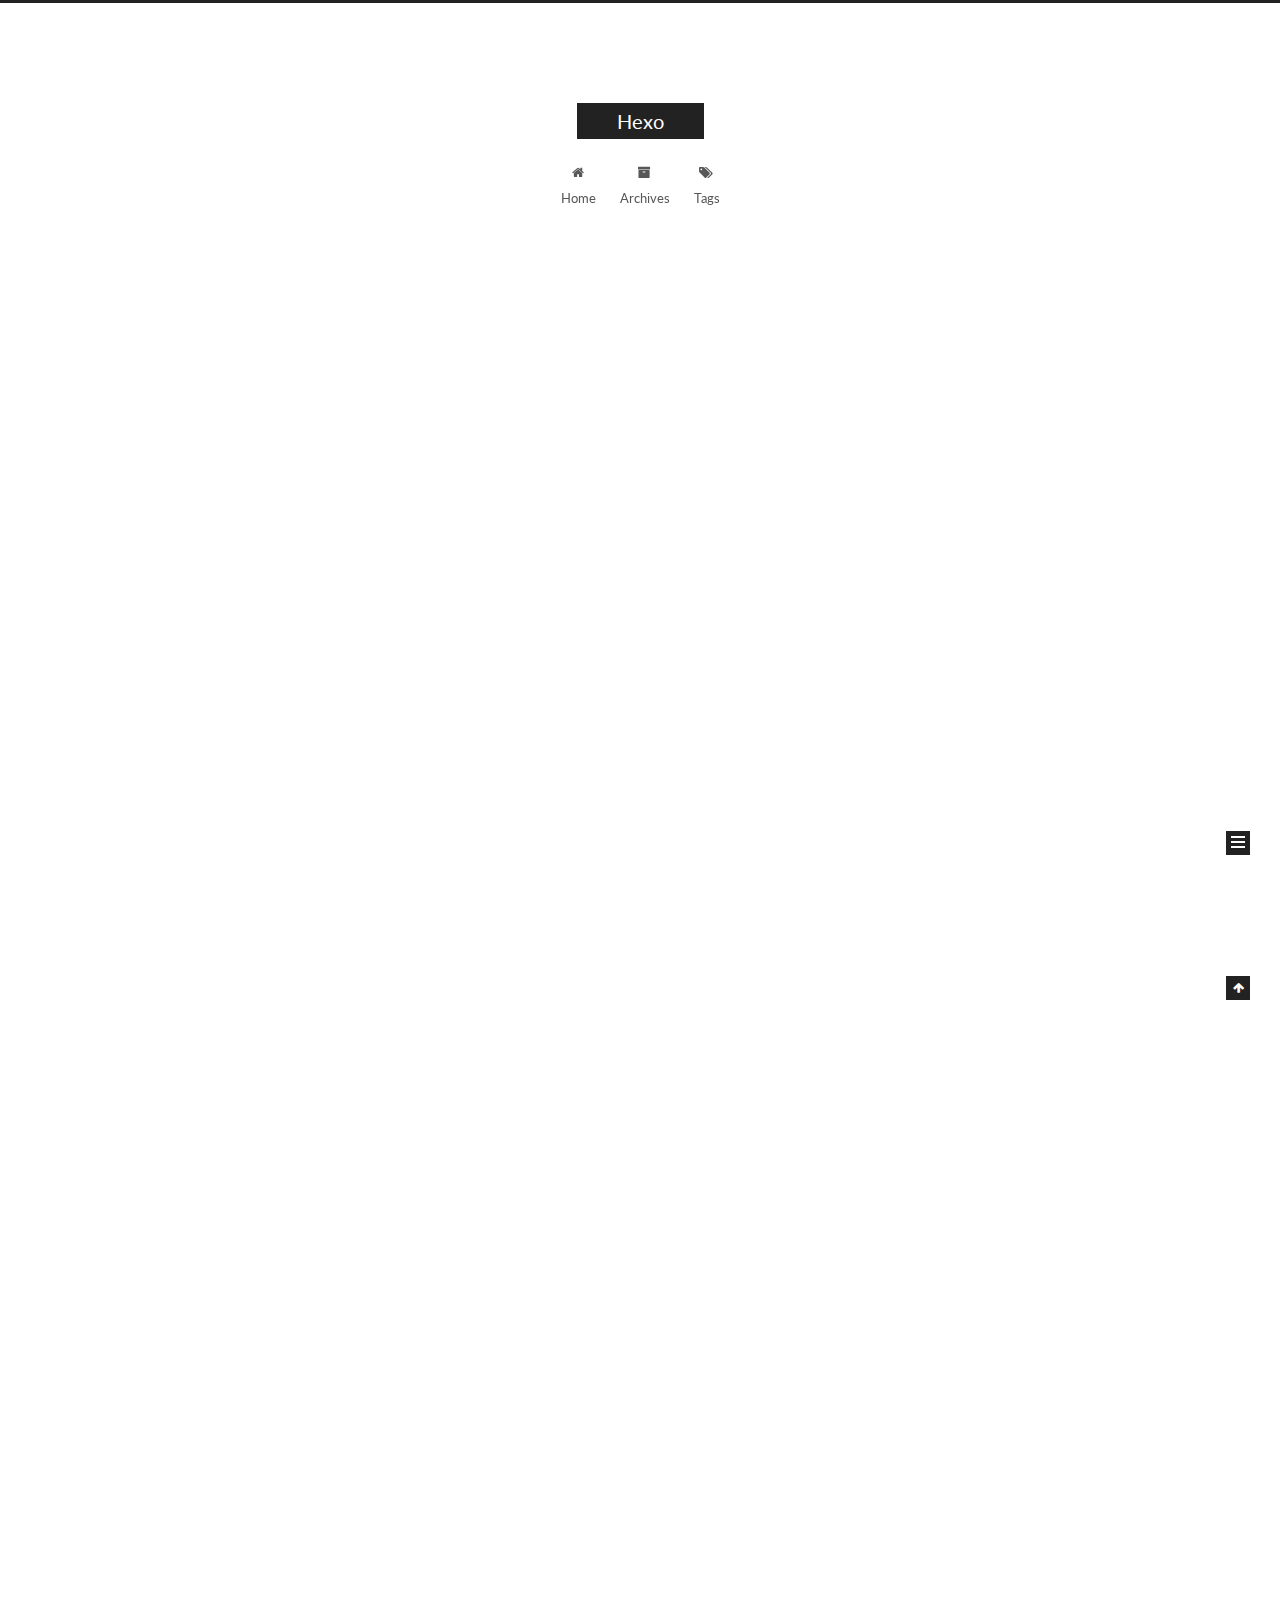
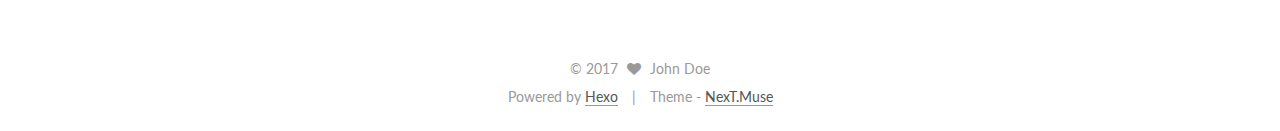
==== commit 7294bc77: "Site updated: 2017-07-30 23:04:55" ====
--- a/index.html
+++ b/index.html
@@ -200,7 +200,7 @@
             
               <i class="menu-item-icon fa fa-fw fa-home"></i> <br />
             
-            Startseite
+            Home
           </a>
         </li>
       
@@ -210,7 +210,7 @@
             
               <i class="menu-item-icon fa fa-fw fa-archive"></i> <br />
             
-            Archiv
+            Archives
           </a>
         </li>
       
@@ -272,7 +272,7 @@
         
           <h1 class="post-title" itemprop="name headline">
                 
-                <a class="post-title-link" href="/2017/07/30/postName/" itemprop="url">postName</a></h1>
+                <a class="post-title-link" href="/2017/07/30/postName/" itemprop="url">在mac上用npm和cnpm的注意点</a></h1>
         
 
         <div class="post-meta">
@@ -282,7 +282,7 @@
                 <i class="fa fa-calendar-o"></i>
               </span>
               
-                <span class="post-meta-item-text">Veröffentlicht am</span>
+                <span class="post-meta-item-text">Posted on</span>
               
               <time title="Post created" itemprop="dateCreated datePublished" datetime="2017-07-30T21:39:22+08:00">
                 2017-07-30
@@ -321,7 +321,7 @@
       
         
           
-            <p>hello world!!!!!hahahah</p>
+            <p>如果只是打出npm i hexo，会报错，因为没有获得mac系统最高权限，所以在以后的npm或者cnpm 中需要加上前缀sudo（linux用语）</p>
 
           
         
@@ -394,7 +394,7 @@
                 <i class="fa fa-calendar-o"></i>
               </span>
               
-                <span class="post-meta-item-text">Veröffentlicht am</span>
+                <span class="post-meta-item-text">Posted on</span>
               
               <time title="Post created" itemprop="dateCreated datePublished" datetime="2017-07-30T21:16:03+08:00">
                 2017-07-30
@@ -523,7 +523,7 @@
             <div class="site-state-item site-state-posts">
               <a href="/archives/">
                 <span class="site-state-item-count">2</span>
-                <span class="site-state-item-name">Artikel</span>
+                <span class="site-state-item-name">posts</span>
               </a>
             </div>
           
@@ -577,7 +577,7 @@
 
 
 <div class="powered-by">
-  Erstellt mit  <a class="theme-link" href="https://hexo.io">Hexo</a>
+  Powered by <a class="theme-link" href="https://hexo.io">Hexo</a>
 </div>
 
 <div class="theme-info">
--- a/css/main.css
+++ b/css/main.css
@@ -1677,7 +1677,7 @@
   width: 4px;
   height: 4px;
   border-radius: 50%;
-  background: #ada188;
+  background: #86e4f2;
 }
 .links-of-blogroll {
   font-size: 13px;
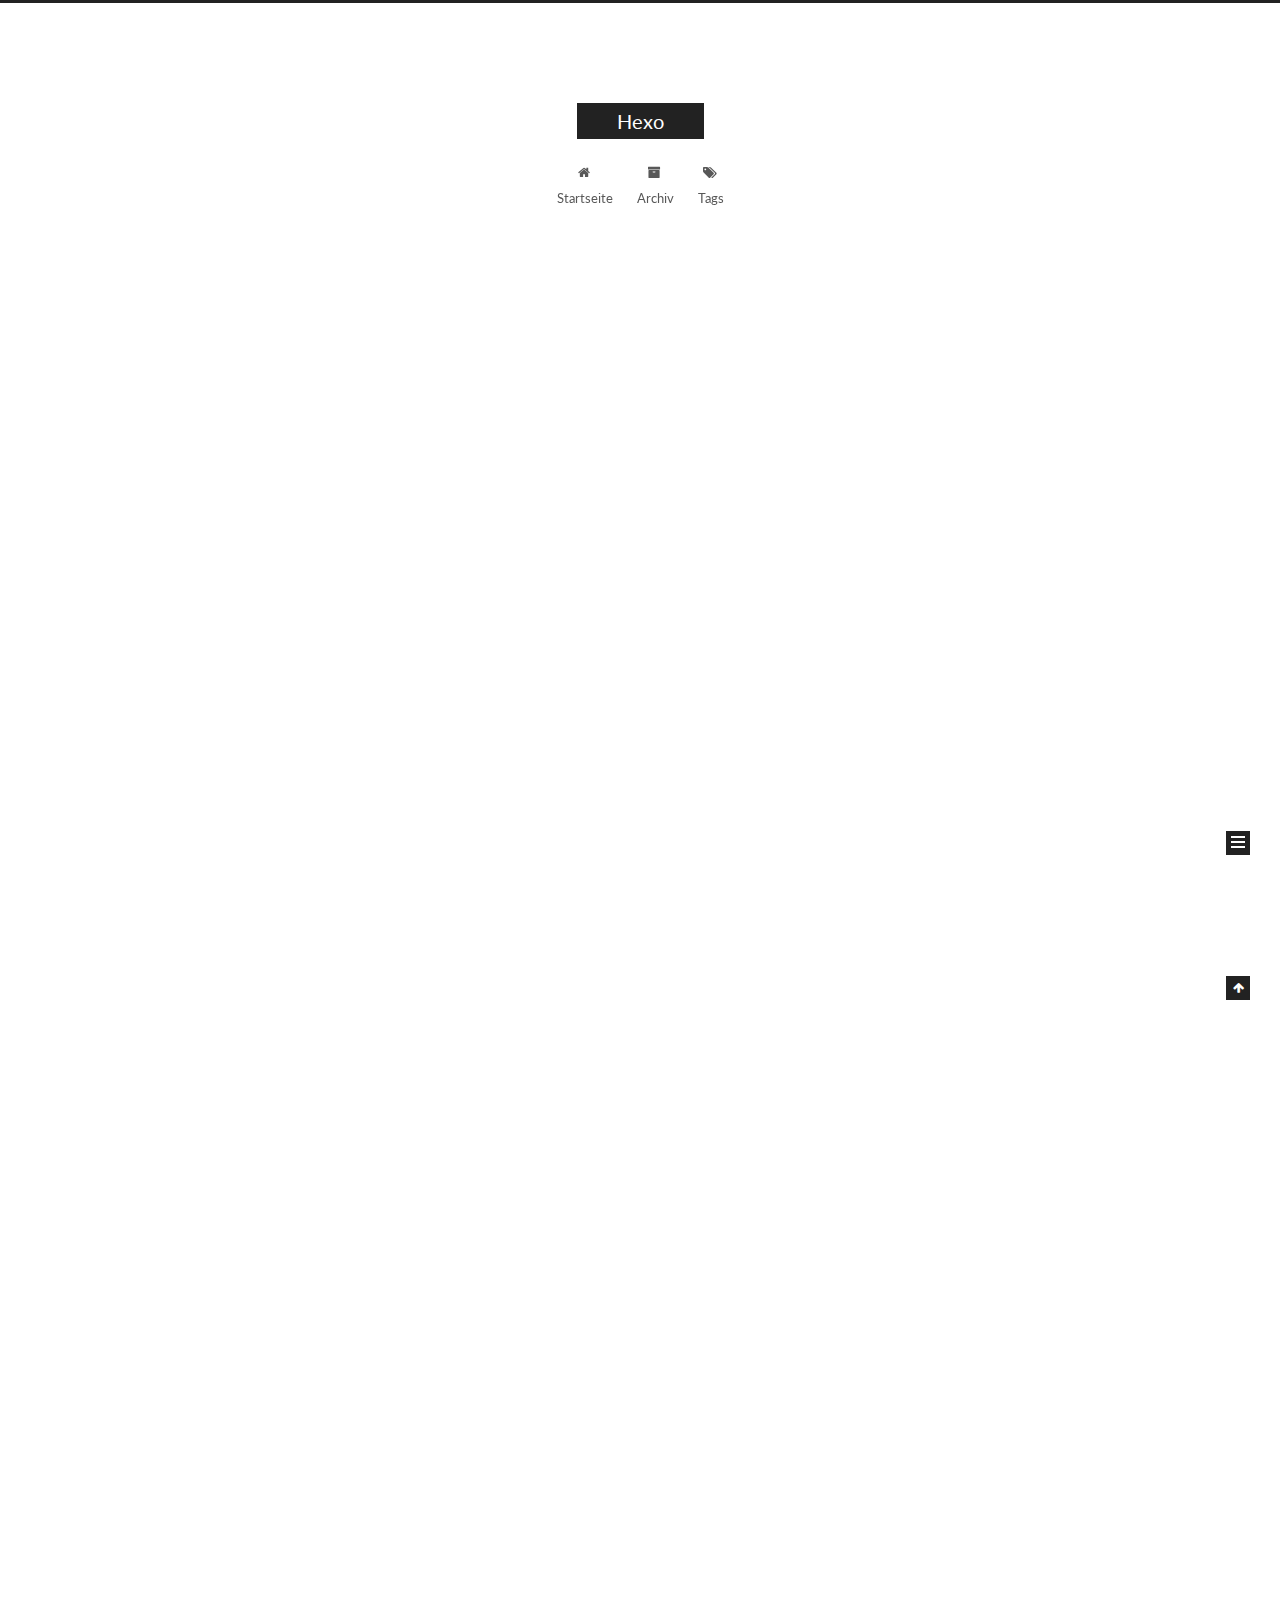
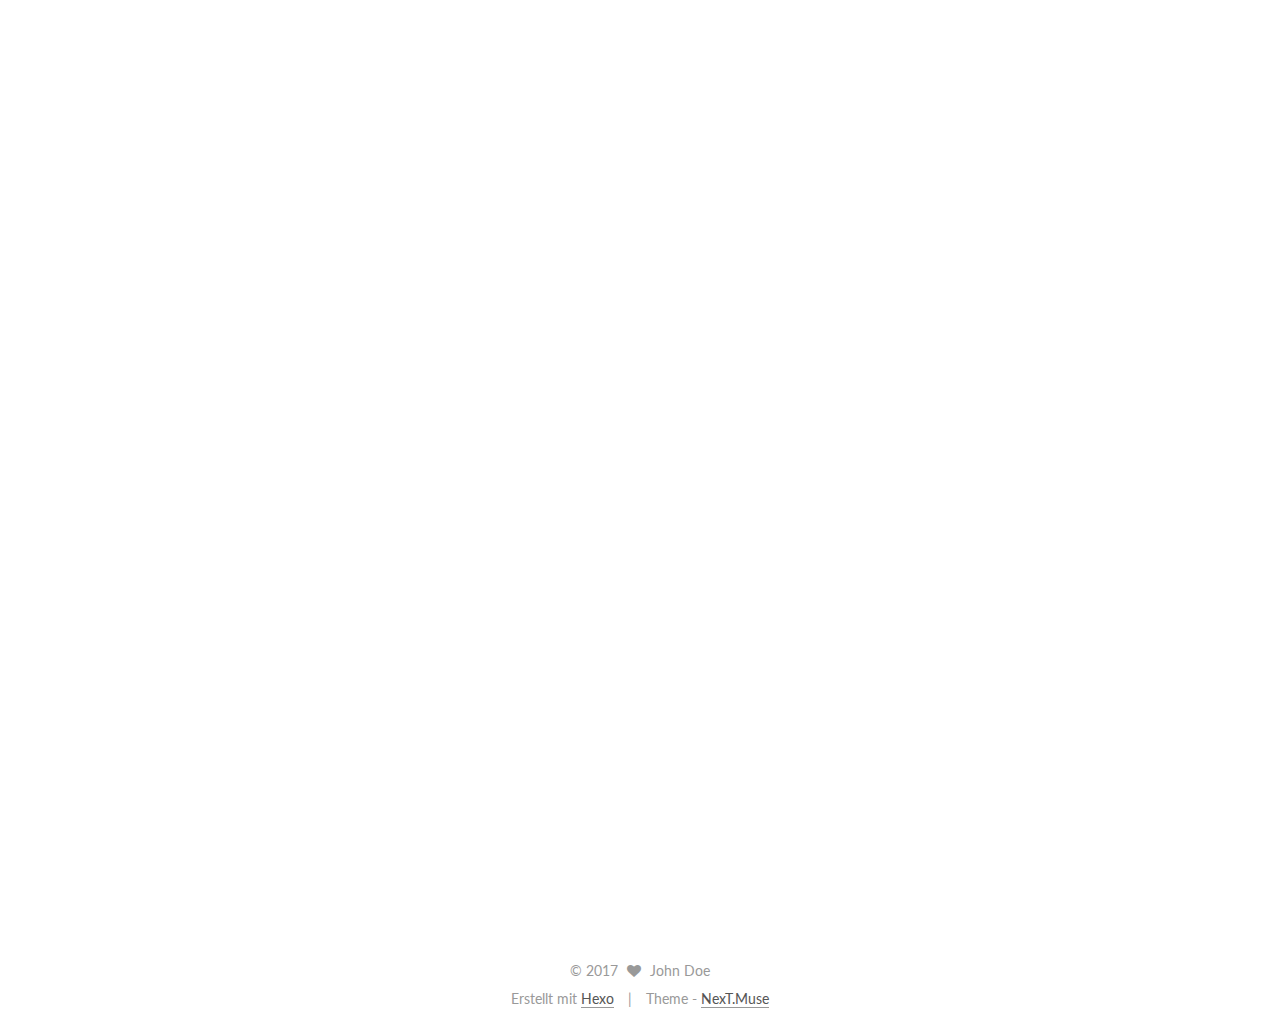
==== commit 9cf776d0: "Site updated: 2017-08-02 20:45:46" ====
--- a/index.html
+++ b/index.html
@@ -200,7 +200,7 @@
             
               <i class="menu-item-icon fa fa-fw fa-home"></i> <br />
             
-            Home
+            Startseite
           </a>
         </li>
       
@@ -210,7 +210,7 @@
             
               <i class="menu-item-icon fa fa-fw fa-archive"></i> <br />
             
-            Archives
+            Archiv
           </a>
         </li>
       
@@ -253,7 +253,7 @@
   
 
   <article class="post post-type-normal " itemscope itemtype="http://schema.org/Article">
-    <link itemprop="mainEntityOfPage" href="http://yoursite.com/2017/07/30/postName/">
+    <link itemprop="mainEntityOfPage" href="http://yoursite.com/2017/08/02/在vue组件中和iframe通信/">
 
     <span hidden itemprop="author" itemscope itemtype="http://schema.org/Person">
       <meta itemprop="name" content="John Doe">
@@ -272,7 +272,7 @@
         
           <h1 class="post-title" itemprop="name headline">
                 
-                <a class="post-title-link" href="/2017/07/30/postName/" itemprop="url">在mac上用npm和cnpm的注意点</a></h1>
+                <a class="post-title-link" href="/2017/08/02/在vue组件中和iframe通信/" itemprop="url">Unbenannt</a></h1>
         
 
         <div class="post-meta">
@@ -282,10 +282,10 @@
                 <i class="fa fa-calendar-o"></i>
               </span>
               
-                <span class="post-meta-item-text">Posted on</span>
+                <span class="post-meta-item-text">Veröffentlicht am</span>
               
-              <time title="Post created" itemprop="dateCreated datePublished" datetime="2017-07-30T21:39:22+08:00">
-                2017-07-30
+              <time title="Post created" itemprop="dateCreated datePublished" datetime="2017-08-02T20:44:35+08:00">
+                2017-08-02
               </time>
             
 
@@ -321,7 +321,25 @@
       
         
           
-            <p>如果只是打出npm i hexo，会报错，因为没有获得mac系统最高权限，所以在以后的npm或者cnpm 中需要加上前缀sudo（linux用语）</p>
+            <h1 id="在vue组件中和iframe通信"><a href="#在vue组件中和iframe通信" class="headerlink" title="在vue组件中和iframe通信"></a>在vue组件中和iframe通信</h1><p>标签（空格分隔）： vue，iframe</p>
+<hr>
+<p>在vue的组件中有一个iframe：</p>
+<p> <strong><code>&lt;iframe src=&quot;index.html&quot;  ref=&#39;iframe&#39; &gt;&lt;/iframe&gt;</code></strong></p>
+<p>然后在这个iframe指向的index.html中加上一个空的vue实例作为中间件，</p>
+<pre><code> &lt;div id=&quot;app2&quot;&gt;&lt;/div&gt;
+ &lt;script src=&apos;./scripts/vue.2.2.3.js&apos;&gt;&lt;/script&gt;
+
+  &lt;script&gt;   
+ window.vm = new Vue({ 
+   el:&apos;#app2&apos;,
+   data(){
+       return {
+           s:&apos;&apos;
+         }
+     }
+ })
+&lt;/script&gt;
+</code></pre><p>接着在iframe的所在的vue组件中通过<strong>that.$refs.iframe.contentWindow.vm.s</strong>可以调用,从而获得iframe中的变量s的数据，也可以通过给<strong>that.$refs.iframe.contentWindow.vm.s</strong>赋值来把数据传到iframe中。</p>
 
           
         
@@ -365,7 +383,7 @@
   
 
   <article class="post post-type-normal " itemscope itemtype="http://schema.org/Article">
-    <link itemprop="mainEntityOfPage" href="http://yoursite.com/2017/07/30/hello-world/">
+    <link itemprop="mainEntityOfPage" href="http://yoursite.com/2017/07/30/postName/">
 
     <span hidden itemprop="author" itemscope itemtype="http://schema.org/Person">
       <meta itemprop="name" content="John Doe">
@@ -384,7 +402,7 @@
         
           <h1 class="post-title" itemprop="name headline">
                 
-                <a class="post-title-link" href="/2017/07/30/hello-world/" itemprop="url">Hello World</a></h1>
+                <a class="post-title-link" href="/2017/07/30/postName/" itemprop="url">在mac上用npm和cnpm的注意点</a></h1>
         
 
         <div class="post-meta">
@@ -394,7 +412,119 @@
                 <i class="fa fa-calendar-o"></i>
               </span>
               
-                <span class="post-meta-item-text">Posted on</span>
+                <span class="post-meta-item-text">Veröffentlicht am</span>
+              
+              <time title="Post created" itemprop="dateCreated datePublished" datetime="2017-07-30T21:39:22+08:00">
+                2017-07-30
+              </time>
+            
+
+            
+
+            
+          </span>
+
+          
+
+          
+            
+          
+
+          
+          
+
+          
+
+          
+
+          
+
+        </div>
+      </header>
+    
+
+    <div class="post-body" itemprop="articleBody">
+
+      
+      
+
+      
+        
+          
+            <p>如果只是打出npm i hexo，会报错，因为没有获得mac系统最高权限，所以在以后的npm或者cnpm 中需要加上前缀sudo（linux用语）</p>
+
+          
+        
+      
+    </div>
+
+    <div>
+      
+    </div>
+
+    <div>
+      
+    </div>
+
+    <div>
+      
+    </div>
+
+    <footer class="post-footer">
+      
+
+      
+
+      
+
+      
+      
+        <div class="post-eof"></div>
+      
+    </footer>
+  </article>
+
+
+    
+      
+
+  
+
+  
+  
+  
+
+  <article class="post post-type-normal " itemscope itemtype="http://schema.org/Article">
+    <link itemprop="mainEntityOfPage" href="http://yoursite.com/2017/07/30/hello-world/">
+
+    <span hidden itemprop="author" itemscope itemtype="http://schema.org/Person">
+      <meta itemprop="name" content="John Doe">
+      <meta itemprop="description" content="">
+      <meta itemprop="image" content="/images/avatar.gif">
+    </span>
+
+    <span hidden itemprop="publisher" itemscope itemtype="http://schema.org/Organization">
+      <meta itemprop="name" content="Hexo">
+    </span>
+
+    
+      <header class="post-header">
+
+        
+        
+          <h1 class="post-title" itemprop="name headline">
+                
+                <a class="post-title-link" href="/2017/07/30/hello-world/" itemprop="url">Hello World</a></h1>
+        
+
+        <div class="post-meta">
+          <span class="post-time">
+            
+              <span class="post-meta-item-icon">
+                <i class="fa fa-calendar-o"></i>
+              </span>
+              
+                <span class="post-meta-item-text">Veröffentlicht am</span>
               
               <time title="Post created" itemprop="dateCreated datePublished" datetime="2017-07-30T21:16:03+08:00">
                 2017-07-30
@@ -522,8 +652,8 @@
           
             <div class="site-state-item site-state-posts">
               <a href="/archives/">
-                <span class="site-state-item-count">2</span>
-                <span class="site-state-item-name">posts</span>
+                <span class="site-state-item-count">3</span>
+                <span class="site-state-item-name">Artikel</span>
               </a>
             </div>
           
@@ -577,7 +707,7 @@
 
 
 <div class="powered-by">
-  Powered by <a class="theme-link" href="https://hexo.io">Hexo</a>
+  Erstellt mit  <a class="theme-link" href="https://hexo.io">Hexo</a>
 </div>
 
 <div class="theme-info">
--- a/css/main.css
+++ b/css/main.css
@@ -1677,7 +1677,7 @@
   width: 4px;
   height: 4px;
   border-radius: 50%;
-  background: #86e4f2;
+  background: #fff;
 }
 .links-of-blogroll {
   font-size: 13px;
